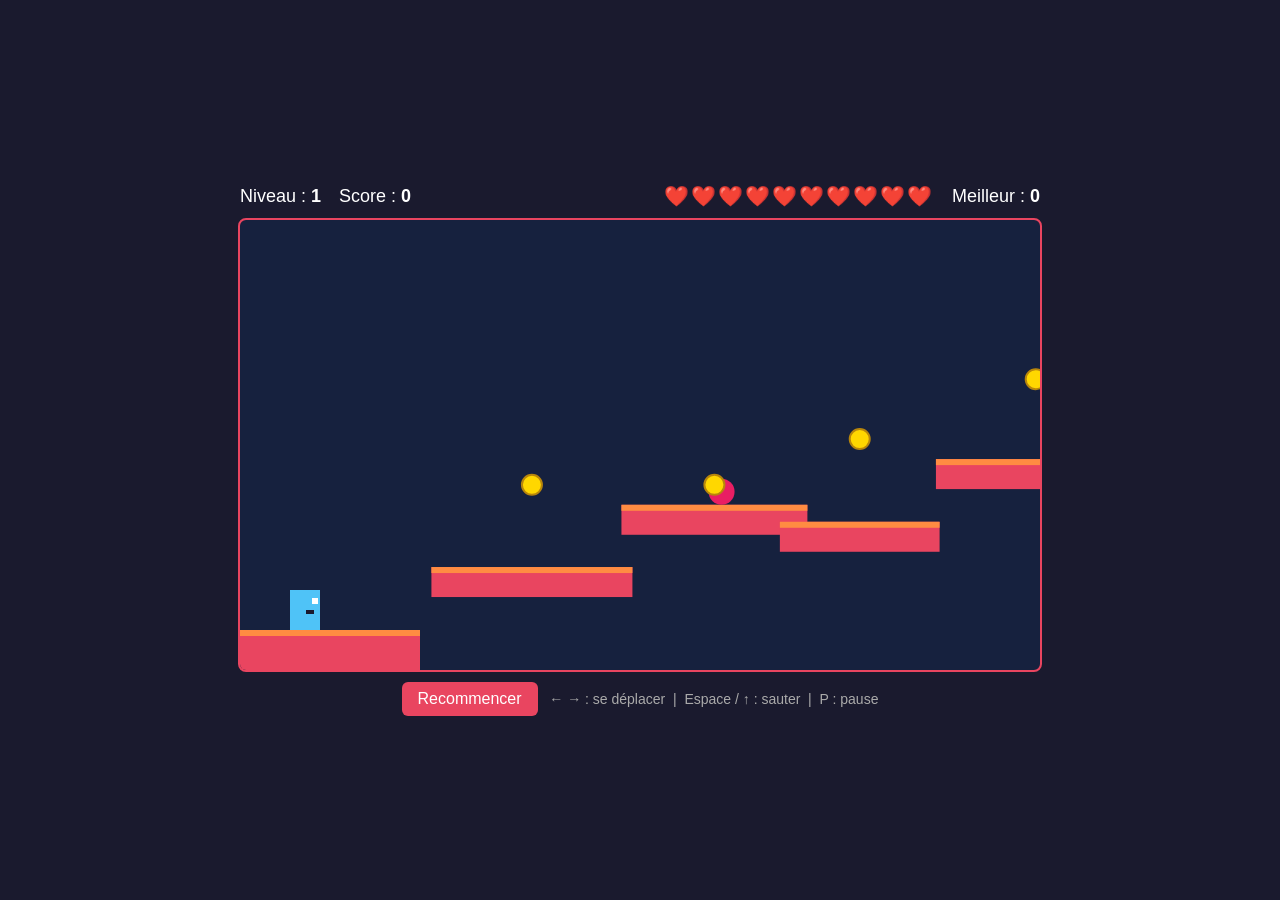
==== index.html @ 3ea10278 "first commit" ====
<!DOCTYPE html>
<html lang="fr">
<head>
<meta charset="UTF-8">
<meta name="viewport" content="width=device-width, initial-scale=1.0">
<title>Jeu de Plateforme</title>
<link rel="stylesheet" href="/assets/style.css">
</head>
<body>
  <div id="ui">
    <div class="grp"><div>Niveau : <span id="level">1</span></div><div>Score : <span id="score">0</span></div></div>
    <div class="grp"><div id="lives">&#9829;&#9829;&#9829;</div><div>Meilleur : <span id="best">0</span></div></div>
  </div>
  <canvas id="game" width="800" height="450"></canvas>
  <div id="info">
    <button class="btn" id="restart">Recommencer</button>
    &nbsp; &larr; &rarr; : se déplacer &nbsp;|&nbsp; Espace / &uarr; : sauter &nbsp;|&nbsp; P : pause
  </div>

<script src="/assets/script.js"></script>
</body>
</html>
---- assets/style.css ----
* { margin: 0; padding: 0; box-sizing: border-box; }
  body {
    background: #1a1a2e;
    display: flex;
    flex-direction: column;
    align-items: center;
    justify-content: center;
    min-height: 100vh;
    font-family: Arial, sans-serif;
  }
  #ui {
    color: #fff;
    font-size: 18px;
    margin-bottom: 10px;
    width: 800px;
    display: flex;
    justify-content: space-between;
    align-items: center;
  }
  #ui .grp { display: flex; align-items: center; gap: 18px; }
  #ui span { font-weight: bold; }
  #lives { 
    color: #ff5252; 
    letter-spacing: 2px; 
    font-size: 20px;
    min-width: 200px;
  }
  canvas {
    border: 2px solid #e94560;
    border-radius: 8px;
    background: #16213e;
  }
  #info { color: #aaa; margin-top: 10px; font-size: 14px; }
  .btn {
    background: #e94560;
    color: #fff;
    border: none;
    padding: 8px 16px;
    border-radius: 6px;
    font-size: 16px;
    cursor: pointer;
  }
  .btn:hover { background: #ff6b81; }
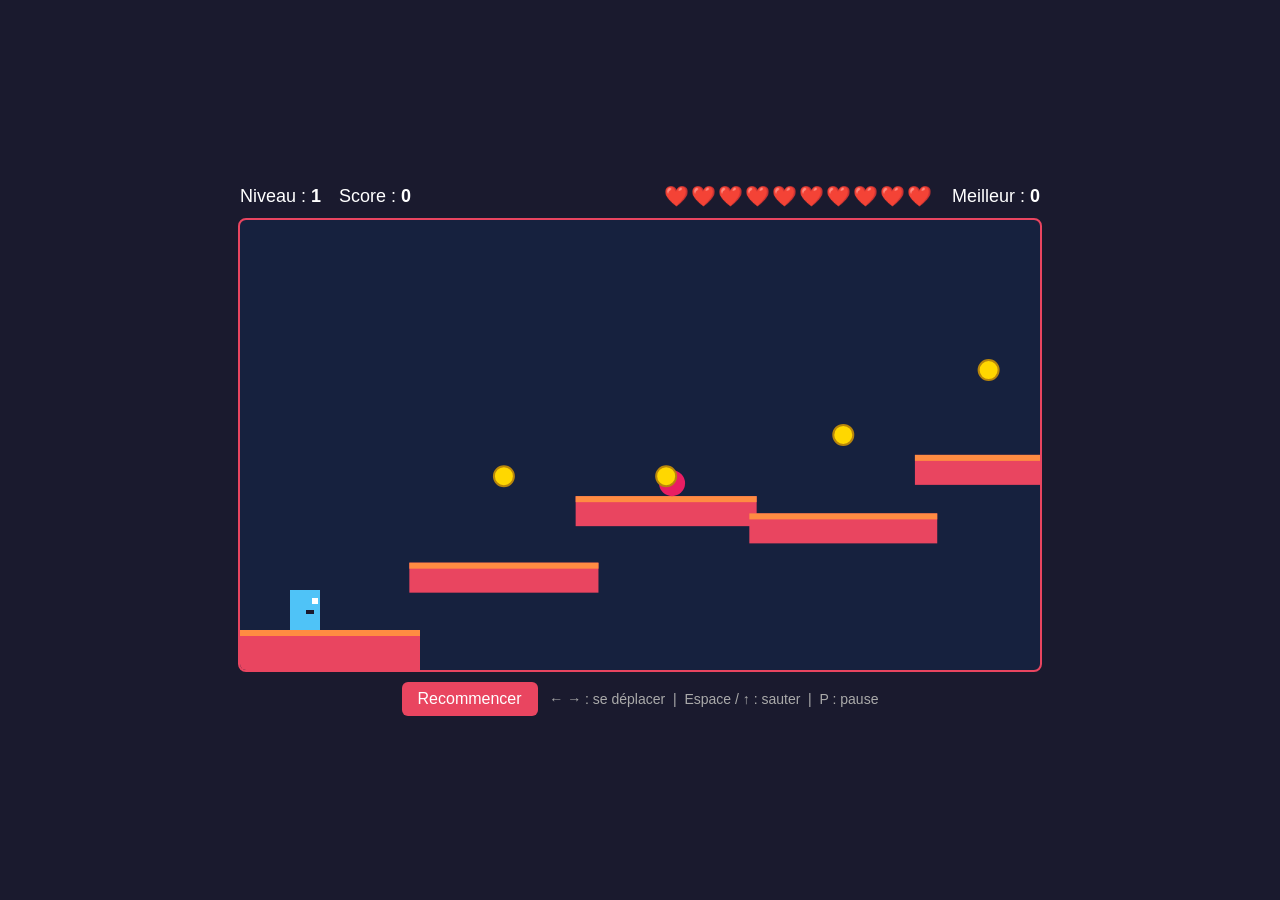
==== commit d05a98e0: "mise à jour" ====
--- a/index.html
+++ b/index.html
@@ -4,12 +4,51 @@
 <meta charset="UTF-8">
 <meta name="viewport" content="width=device-width, initial-scale=1.0">
 <title>Jeu de Plateforme</title>
-<link rel="stylesheet" href="/assets/style.css">
+<style>
+* { margin: 0; padding: 0; box-sizing: border-box; }
+  body {
+    background: #1a1a2e;
+    display: flex;
+    flex-direction: column;
+    align-items: center;
+    justify-content: center;
+    min-height: 100vh;
+    font-family: Arial, sans-serif;
+  }
+  #ui {
+    color: #fff;
+    font-size: 18px;
+    margin-bottom: 10px;
+    width: 800px;
+    display: flex;
+    justify-content: space-between;
+    align-items: center;
+  }
+  #ui .grp { display: flex; align-items: center; gap: 18px; }
+  #ui span { font-weight: bold; }
+  #lives { color: #ff5252; letter-spacing: 2px; font-size: 20px; min-width: 200px; }
+  canvas {
+    border: 2px solid #e94560;
+    border-radius: 8px;
+    background: #16213e;
+  }
+  #info { color: #aaa; margin-top: 10px; font-size: 14px; }
+  .btn {
+    background: #e94560;
+    color: #fff;
+    border: none;
+    padding: 8px 16px;
+    border-radius: 6px;
+    font-size: 16px;
+    cursor: pointer;
+  }
+  .btn:hover { background: #ff6b81; }
+</style>
 </head>
 <body>
   <div id="ui">
     <div class="grp"><div>Niveau : <span id="level">1</span></div><div>Score : <span id="score">0</span></div></div>
-    <div class="grp"><div id="lives">&#9829;&#9829;&#9829;</div><div>Meilleur : <span id="best">0</span></div></div>
+    <div class="grp"><div id="lives">❤️❤️❤️❤️❤️❤️❤️❤️❤️❤️</div><div>Meilleur : <span id="best">0</span></div></div>
   </div>
   <canvas id="game" width="800" height="450"></canvas>
   <div id="info">
@@ -17,6 +56,393 @@
     &nbsp; &larr; &rarr; : se déplacer &nbsp;|&nbsp; Espace / &uarr; : sauter &nbsp;|&nbsp; P : pause
   </div>
 
-<script src="/assets/script.js"></script>
+<script>
+const canvas = document.getElementById('game');
+const ctx = canvas.getContext('2d');
+const scoreEl = document.getElementById('score');
+const bestEl = document.getElementById('best');
+const levelEl = document.getElementById('level');
+const livesEl = document.getElementById('lives');
+
+const W = canvas.width;
+const H = canvas.height;
+const keys = {};
+
+let paused = false;
+let score = 0;
+let best = parseInt(localStorage.getItem('platfBest') || '0');
+bestEl.textContent = best;
+
+const player = {
+  x: 50, y: 0, w: 30, h: 40,
+  vx: 0, vy: 0,
+  speed: 4.5,
+  jumpForce: -13,
+  gravity: 0.6,
+  onGround: false,
+  facing: 1
+};
+
+let currentLevel = 1;
+let lives = 10;
+let maxLives = 10;
+let invincible = false;
+let finished = false;
+let level = null;
+let camX = 0;
+let checkpoint = null;
+
+function setCheckpoint() {
+  checkpoint = {
+    x: player.x,
+    y: player.y,
+    level: currentLevel
+  };
+}
+
+function respawnAtCheckpoint() {
+  if (checkpoint && checkpoint.level === currentLevel) {
+    player.x = checkpoint.x;
+    player.y = checkpoint.y;
+    player.vx = 0;
+    player.vy = 0;
+    player.onGround = false;
+    camX = Math.max(0, Math.min(player.x - W / 2 + player.w / 2, level.width - W));
+    showMessage('Retour au checkpoint', false);
+  } else {
+    respawn();
+  }
+}
+
+function makeLevel(n) {
+  const p = {
+    count: 12 + n * 2,
+    baseW: 150 - n * 6,
+    up: 55 + n * 3,
+    gap: 130 + n * 8
+  };
+
+  const platforms = [];
+  let x = 0, y = H - 40;
+  platforms.push({ x: 0, y: H - 40, w: 180, h: 40 });
+  for (let i = 1; i < p.count; i++) {
+    x += p.gap + Math.random() * 60;
+    y = Math.max(H - 320, y - (p.up + Math.random() * 10));
+    if (i % 3 === 0) y += 80;
+    platforms.push({ x: x, y: y, w: p.baseW + Math.random() * 60, h: 30 });
+  }
+
+  const last = platforms[platforms.length - 1];
+  const finish = { x: last.x + last.w, y: last.y - 90, w: 56, h: 90 };
+
+  const coins = [];
+  platforms.slice(1, -1).forEach(a => {
+    const b = platforms[platforms.indexOf(a) + 1];
+    const cx = a.x + a.w / 2;
+    const cy = (a.y < b.y ? a.y : b.y) - 30;
+    if (!coins.some(c => Math.abs(c.x - cx) < 40 && Math.abs(c.y - cy) < 30))
+      coins.push({ x: cx - 10, y: cy, w: 20, h: 20, taken: false, magnetY: a.y });
+  });
+
+  const traps = [];
+  if (n >= 2) {
+    const spikeSurfaces = platforms.filter((a, i) => i > 0 && i % 2 === 0 && n >= 2);
+    for (let i = 0; i < Math.min(spikeSurfaces.length, 2 + n); i++) {
+      const plat = spikeSurfaces[i];
+      if (plat) traps.push({ x: plat.x + plat.w / 2 - 25, y: plat.y - 14, w: 50, h: 14 });
+    }
+  }
+
+  const enemies = [];
+  const patrolPlats = platforms.slice(1);
+  for (let i = 0; i < Math.min(2 + n, patrolPlats.length); i++) {
+    const plat = patrolPlats[Math.floor((i * 3 + 1) % patrolPlats.length)];
+    enemies.push({
+      x: plat.x + plat.w / 2, y: plat.y - 26,
+      w: 26, h: 26,
+      dir: i % 2 === 0 ? 1 : -1,
+      speed: 1 + n * 0.2 + (i % 3) * 0.2,
+      minX: plat.x + 2, maxX: plat.x + plat.w - 26
+    });
+  }
+
+  return { platforms, traps, enemies, coins, finish, spawn: { x: 50, y: H - 40 - player.h }, width: finish.x + 100 };
+}
+
+function loadLevel(n) {
+  currentLevel = n;
+  level = makeLevel(n);
+  levelEl.textContent = currentLevel;
+  lives = maxLives;
+  updateLives();
+  checkpoint = null;
+  respawn();
+  finished = false;
+  invincible = true;
+  setTimeout(() => invincible = false, 1000);
+}
+
+function respawn() {
+  if (!level) return;
+  player.x = level.spawn.x;
+  player.y = level.spawn.y;
+  player.vx = 0;
+  player.vy = 0;
+  player.onGround = false;
+  if (level.coins) level.coins.forEach(c => c.taken = false);
+  camX = 0;
+  updateLives();
+}
+
+function updateLives() {
+  let hearts = '';
+  for (let i = 0; i < maxLives; i++) {
+    hearts += i < lives ? '❤️' : '🖤';
+  }
+  livesEl.innerHTML = hearts;
+}
+
+function looseLife() {
+  if (invincible) return;
+  lives--;
+  updateLives();
+  if (lives <= 0) {
+    gameOver();
+  } else {
+    invincible = true;
+    setTimeout(() => invincible = false, 1500);
+    if (checkpoint && checkpoint.level === currentLevel) {
+      respawnAtCheckpoint();
+    } else {
+      respawn();
+    }
+  }
+}
+
+function gameOver() {
+  paused = true;
+  showMessage('💀 Game Over ! Score : ' + score, true);
+  setTimeout(() => {
+    lives = maxLives;
+    score = 0;
+    scoreEl.textContent = 0;
+    checkpoint = null;
+    loadLevel(1);
+    paused = false;
+  }, 2000);
+}
+
+function showMessage(txt, big) {
+  const existing = document.querySelector('[data-msg]');
+  if (existing) existing.remove();
+  
+  const msg = document.createElement('div');
+  msg.dataset.msg = '1';
+  msg.style.cssText = 'position:fixed;top:50%;left:50%;transform:translate(-50%,-50%);color:#ffd700;font-size:'+ (big?40:28) +'px;background:rgba(0,0,0,.85);padding:20px 40px;border-radius:10px;z-index:10;text-align:center;pointer-events:none;';
+  msg.textContent = txt;
+  document.body.appendChild(msg);
+  msg.dataset.auto = '1';
+  setTimeout(() => { if (msg.dataset.auto) msg.remove(); }, big ? 2000 : 1600);
+  return msg;
+}
+
+function rectsCollide(a, b) {
+  return a.x < b.x + b.w && a.x + a.w > b.x && a.y < b.y + b.h && a.y + a.h > b.y;
+}
+
+function addScore(v) {
+  score += v;
+  scoreEl.textContent = score;
+  if (score > best) { best = score; localStorage.setItem('platfBest', best); bestEl.textContent = best; }
+}
+
+function update() {
+  if (paused || !level) return;
+
+  player.vx = 0;
+  if (keys['ArrowLeft'] || keys['a']) player.vx = -player.speed;
+  if (keys['ArrowRight'] || keys['d']) player.vx = player.speed;
+  if (player.vx !== 0) player.facing = player.vx > 0 ? 1 : -1;
+
+  if ((keys[' '] || keys['ArrowUp'] || keys['w']) && player.onGround) {
+    player.vy = player.jumpForce;
+    player.onGround = false;
+  }
+
+  player.vy += player.gravity;
+  player.x += player.vx;
+  player.y += player.vy;
+
+  player.onGround = false;
+  for (const p of level.platforms) {
+    if (rectsCollide(player, p)) {
+      if (player.vy > 0 && player.y + player.h - p.y < 15) {
+        player.y = p.y - player.h;
+        player.vy = 0;
+        player.onGround = true;
+        if (p.x > 100) {
+          setCheckpoint();
+        }
+      } else if (player.vy < 0 && p.y + p.h - player.y < 15) {
+        player.y = p.y + p.h;
+        player.vy = 0;
+      } else if (player.x + player.w - p.x < 15) {
+        player.x = p.x - player.w;
+      } else if (p.x + p.w - player.x < 15) {
+        player.x = p.x + p.w;
+      }
+    }
+  }
+
+  if (player.y > H) looseLife();
+
+  for (const e of level.enemies) {
+    e.x += e.dir * e.speed;
+    if (e.x < e.minX) { e.x = e.minX; e.dir = 1; }
+    if (e.x + e.w > e.maxX) { e.x = e.maxX - e.w; e.dir = -1; }
+    if (rectsCollide(player, e)) looseLife();
+  }
+
+  for (const t of level.traps) {
+    if (rectsCollide(player, t)) looseLife();
+  }
+
+  for (const c of level.coins) {
+    if (!c.taken && rectsCollide(player, c)) {
+      c.taken = true;
+      addScore(10);
+    }
+  }
+
+  if (!finished && rectsCollide(player, level.finish)) {
+    finished = true;
+    addScore(50 + currentLevel * 25);
+    showMessage('🎉 Niveau ' + currentLevel + ' terminé !', false);
+    setTimeout(() => loadLevel(currentLevel + 1), 1600);
+  }
+
+  camX = Math.max(0, Math.min(player.x - W / 2 + player.w / 2, level.width - W));
+}
+
+function draw() {
+  ctx.clearRect(0, 0, W, H);
+  if (!level) return;
+
+  ctx.save();
+  ctx.translate(-camX, 0);
+
+  for (const p of level.platforms) {
+    ctx.fillStyle = '#e94560';
+    ctx.fillRect(p.x, p.y, p.w, p.h);
+    ctx.fillStyle = '#ff8c42';
+    ctx.fillRect(p.x, p.y, p.w, 6);
+  }
+
+  for (const t of level.traps) {
+    ctx.fillStyle = '#9e9e9e';
+    ctx.beginPath();
+    ctx.moveTo(t.x, t.y + t.h);
+    for (let i = 0; i <= 4; i++) {
+      ctx.lineTo(t.x + i * 10 + 5, t.y);
+      ctx.lineTo(t.x + (i + 1) * 10, t.y + t.h);
+    }
+    ctx.fill();
+  }
+
+  for (const e of level.enemies) {
+    ctx.fillStyle = '#e91e63';
+    ctx.beginPath();
+    ctx.arc(e.x + e.w / 2, e.y + e.h / 2, e.w / 2, 0, Math.PI * 2);
+    ctx.fill();
+    ctx.fillStyle = '#fff';
+    ctx.fillRect(e.dir > 0 ? e.x + e.w - 10 : e.x + 4, e.y + 7, 6, 6);
+  }
+
+  for (const c of level.coins) {
+    if (c.taken) continue;
+    ctx.fillStyle = '#ffd700';
+    ctx.beginPath();
+    ctx.arc(c.x + c.w / 2, c.y + c.h / 2, c.w / 2, 0, Math.PI * 2);
+    ctx.fill();
+    ctx.strokeStyle = '#b8860b';
+    ctx.lineWidth = 2;
+    ctx.stroke();
+  }
+
+  const f = level.finish;
+  ctx.fillStyle = 'rgba(255,215,0,0.15)';
+  ctx.beginPath();
+  ctx.arc(f.x + f.w / 2, f.y + f.h / 2, 34, 0, Math.PI * 2);
+  ctx.fill();
+  ctx.fillStyle = '#6d4c41';
+  ctx.fillRect(f.x - 6, f.y - 6, f.w + 12, f.h + 6);
+  ctx.fillStyle = '#8d6e63';
+  ctx.fillRect(f.x, f.y, f.w, f.h);
+  ctx.fillStyle = '#5d4037';
+  ctx.fillRect(f.x + f.w / 2 - 2, f.y, 4, f.h);
+  ctx.fillRect(f.x + 4, f.y, 3, f.h);
+  ctx.fillRect(f.x + f.w - 7, f.y, 3, f.h);
+  ctx.fillStyle = '#ffd835';
+  ctx.beginPath();
+  ctx.arc(f.x + f.w - 12, f.y + f.h / 2, 4, 0, Math.PI * 2);
+  ctx.fill();
+  ctx.fillStyle = 'rgba(255,240,150,0.9)';
+  ctx.fillRect(f.x + 8, f.y - f.h + f.h - 8 + 6, f.w - 16, 4);
+
+  if (!(invincible && Math.floor(Date.now() / 100) % 2 === 0)) {
+    ctx.fillStyle = '#4fc3f7';
+    ctx.fillRect(player.x, player.y, player.w, player.h);
+    ctx.fillStyle = '#fff';
+    ctx.fillRect(player.facing > 0 ? player.x + player.w - 8 : player.x, player.y + 8, 6, 6);
+    ctx.fillStyle = '#1a1a2e';
+    ctx.fillRect(player.facing > 0 ? player.x + player.w - 14 : player.x + 8, player.y + 20, 8, 4);
+  }
+
+  if (checkpoint && checkpoint.level === currentLevel) {
+    const cx = checkpoint.x;
+    const cy = checkpoint.y - 50;
+    ctx.fillStyle = '#ff6b35';
+    ctx.fillRect(cx + 12, cy + 20, 4, 20);
+    ctx.beginPath();
+    ctx.moveTo(cx + 16, cy + 20);
+    ctx.lineTo(cx + 38, cy + 30);
+    ctx.lineTo(cx + 16, cy + 40);
+    ctx.closePath();
+    ctx.fill();
+    ctx.fillStyle = '#ffd700';
+    ctx.beginPath();
+    ctx.arc(cx + 14, cy + 40, 6, 0, Math.PI * 2);
+    ctx.fill();
+  }
+
+  ctx.restore();
+}
+
+function loop() {
+  update();
+  draw();
+  requestAnimationFrame(loop);
+}
+
+window.addEventListener('keydown', e => {
+  keys[e.key] = true;
+  if (e.key === 'p' || e.key === 'P') paused = !paused;
+  if ([' ', 'ArrowUp', 'ArrowDown', 'ArrowLeft', 'ArrowRight'].includes(e.key)) e.preventDefault();
+});
+window.addEventListener('keyup', e => keys[e.key] = false);
+
+document.getElementById('restart').addEventListener('click', () => {
+  lives = maxLives;
+  score = 0;
+  scoreEl.textContent = 0;
+  checkpoint = null;
+  loadLevel(1);
+  paused = false;
+});
+
+updateLives();
+loadLevel(1);
+loop();
+</script>
 </body>
 </html>
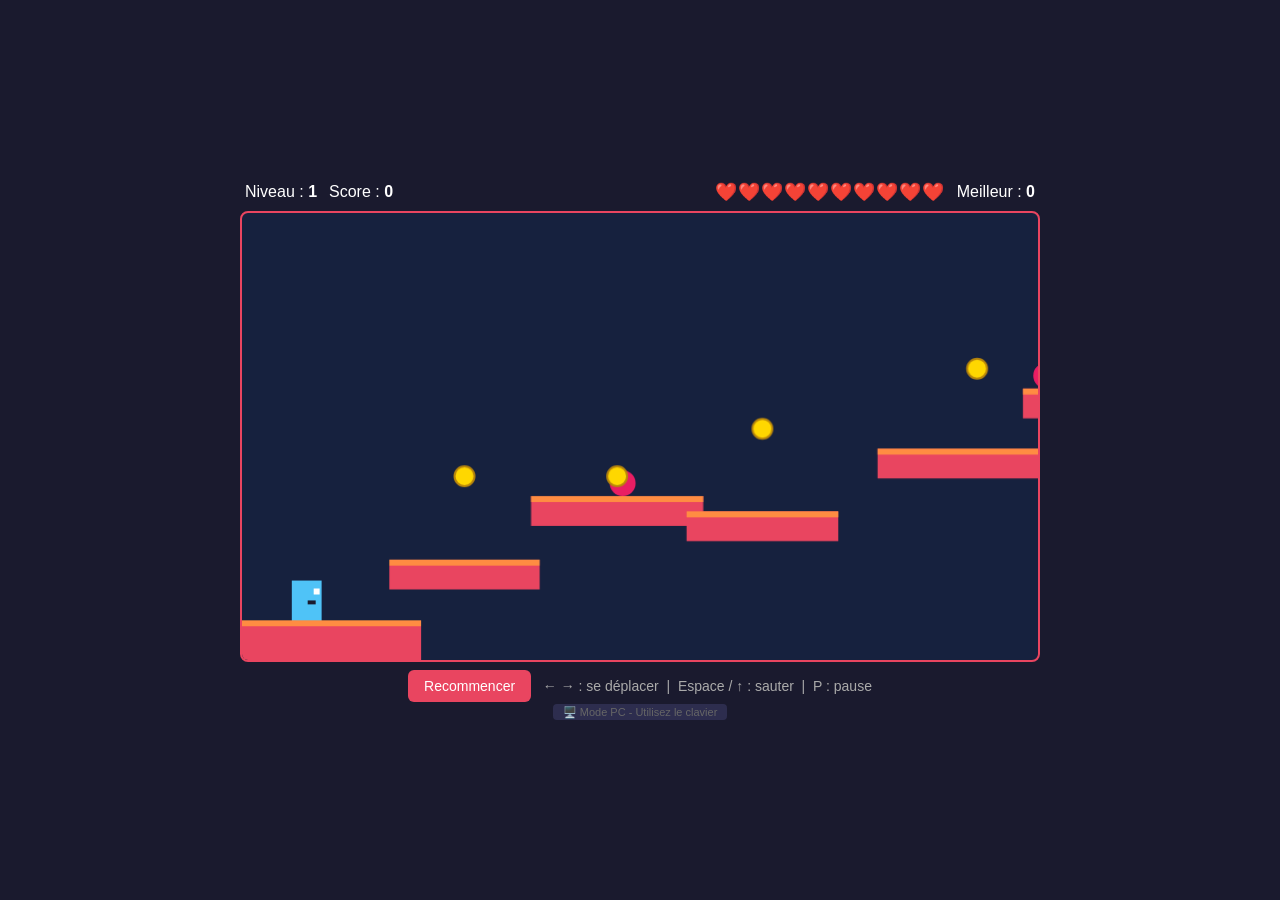
==== commit a0735689: "mise à jour" ====
--- a/index.html
+++ b/index.html
@@ -2,7 +2,7 @@
 <html lang="fr">
 <head>
 <meta charset="UTF-8">
-<meta name="viewport" content="width=device-width, initial-scale=1.0">
+<meta name="viewport" content="width=device-width, initial-scale=1.0, maximum-scale=1.0, user-scalable=no">
 <title>Jeu de Plateforme</title>
 <style>
 * { margin: 0; padding: 0; box-sizing: border-box; }
@@ -14,35 +14,171 @@
     justify-content: center;
     min-height: 100vh;
     font-family: Arial, sans-serif;
+    touch-action: none;
+    user-select: none;
+    -webkit-user-select: none;
+    overflow: hidden;
+    padding: 10px;
   }
   #ui {
     color: #fff;
-    font-size: 18px;
-    margin-bottom: 10px;
-    width: 800px;
+    font-size: 16px;
+    margin-bottom: 8px;
+    width: 100%;
+    max-width: 800px;
     display: flex;
     justify-content: space-between;
     align-items: center;
-  }
-  #ui .grp { display: flex; align-items: center; gap: 18px; }
+    padding: 0 5px;
+  }
+  #ui .grp { display: flex; align-items: center; gap: 12px; flex-wrap: wrap; }
   #ui span { font-weight: bold; }
-  #lives { color: #ff5252; letter-spacing: 2px; font-size: 20px; min-width: 200px; }
+  #lives { 
+    color: #ff5252; 
+    letter-spacing: 1px; 
+    font-size: 18px;
+    min-width: 120px;
+  }
   canvas {
     border: 2px solid #e94560;
     border-radius: 8px;
     background: #16213e;
-  }
-  #info { color: #aaa; margin-top: 10px; font-size: 14px; }
-  .btn {
+    width: 100%;
+    max-width: 800px;
+    height: auto;
+    touch-action: none;
+    display: block;
+  }
+  #controls {
+    width: 100%;
+    max-width: 800px;
+    display: none; /* Caché par défaut (mode PC) */
+    justify-content: space-between;
+    align-items: center;
+    padding: 10px 5px;
+    gap: 10px;
+    margin-top: 5px;
+    touch-action: none;
+  }
+  /* Affichage des contrôles tactiles UNIQUEMENT sur mobile */
+  @media (pointer: coarse) {
+    #controls {
+      display: flex !important;
+    }
+  }
+  /* Ou si l'écran est petit */
+  @media (max-width: 768px) {
+    #controls {
+      display: flex !important;
+    }
+  }
+  .ctrl-btn {
+    background: rgba(233, 69, 96, 0.6);
+    color: #fff;
+    border: 2px solid #e94560;
+    border-radius: 50%;
+    width: 70px;
+    height: 70px;
+    font-size: 30px;
+    display: flex;
+    align-items: center;
+    justify-content: center;
+    touch-action: none;
+    cursor: pointer;
+    transition: background 0.1s;
+    -webkit-tap-highlight-color: transparent;
+  }
+  .ctrl-btn:active, .ctrl-btn.active {
+    background: rgba(233, 69, 96, 0.9);
+    transform: scale(0.95);
+  }
+  .ctrl-btn.jump {
+    background: rgba(255, 215, 0, 0.6);
+    border-color: #ffd700;
+    width: 85px;
+    height: 85px;
+    font-size: 24px;
+  }
+  .ctrl-btn.jump:active, .ctrl-btn.jump.active {
+    background: rgba(255, 215, 0, 0.9);
+  }
+  .ctrl-group {
+    display: flex;
+    gap: 12px;
+    align-items: center;
+  }
+  .ctrl-btn.small {
+    width: 55px;
+    height: 55px;
+    font-size: 24px;
+  }
+  #info { 
+    color: #aaa; 
+    margin-top: 8px; 
+    font-size: 14px; 
+    text-align: center;
+    padding: 0 10px;
+    width: 100%;
+    max-width: 800px;
+  }
+  #info .btn {
     background: #e94560;
     color: #fff;
     border: none;
     padding: 8px 16px;
     border-radius: 6px;
-    font-size: 16px;
+    font-size: 14px;
     cursor: pointer;
-  }
-  .btn:hover { background: #ff6b81; }
+    touch-action: manipulation;
+  }
+  #info .btn:hover { background: #ff6b81; }
+  #info .btn:active { transform: scale(0.95); }
+  
+  /* Ajustements pour les petits écrans */
+  @media (max-width: 500px) {
+    .ctrl-btn { width: 60px; height: 60px; font-size: 26px; }
+    .ctrl-btn.jump { width: 70px; height: 70px; font-size: 20px; }
+    .ctrl-btn.small { width: 48px; height: 48px; font-size: 20px; }
+    #ui { font-size: 14px; }
+    #lives { font-size: 16px; min-width: 100px; }
+    #info { font-size: 12px; }
+  }
+  
+  @media (max-width: 400px) {
+    .ctrl-btn { width: 50px; height: 50px; font-size: 20px; }
+    .ctrl-btn.jump { width: 60px; height: 60px; font-size: 18px; }
+    .ctrl-btn.small { width: 40px; height: 40px; font-size: 16px; }
+    #ui { font-size: 12px; }
+    #lives { font-size: 14px; min-width: 80px; }
+  }
+  
+  /* Mode paysage sur mobile */
+  @media (orientation: landscape) and (max-height: 500px) {
+    #controls { padding: 5px; }
+    .ctrl-btn { width: 55px; height: 55px; font-size: 24px; }
+    .ctrl-btn.jump { width: 65px; height: 65px; font-size: 20px; }
+    .ctrl-btn.small { width: 45px; height: 45px; font-size: 18px; }
+    #ui { font-size: 14px; }
+    #lives { font-size: 16px; min-width: 100px; }
+  }
+  
+  /* Indicateur de mode */
+  #mode-indicator {
+    color: #666;
+    font-size: 11px;
+    margin-top: 4px;
+    text-align: center;
+    width: 100%;
+    max-width: 800px;
+  }
+  #mode-indicator span { padding: 2px 10px; border-radius: 4px; }
+  #mode-indicator .pc-mode { background: #2d2d4e; }
+  #mode-indicator .mobile-mode { background: #4e2d3e; display: none; }
+  
+  @media (pointer: coarse), (max-width: 768px) {
+    #mode-indicator .pc-mode { display: none; }
+    #mode-indicator .mobile-mode { display: inline; }
+  }
 </style>
 </head>
 <body>
@@ -51,9 +187,31 @@
     <div class="grp"><div id="lives">❤️❤️❤️❤️❤️❤️❤️❤️❤️❤️</div><div>Meilleur : <span id="best">0</span></div></div>
   </div>
   <canvas id="game" width="800" height="450"></canvas>
+  
+  <!-- Contrôles tactiles (visible uniquement sur mobile) -->
+  <div id="controls">
+    <div class="ctrl-group">
+      <button class="ctrl-btn small" id="btn-left">◀</button>
+      <button class="ctrl-btn small" id="btn-right">▶</button>
+    </div>
+    <div class="ctrl-group">
+      <button class="ctrl-btn jump" id="btn-jump">▲<br><span style="font-size:11px;">SAUTER</span></button>
+    </div>
+  </div>
+  
   <div id="info">
     <button class="btn" id="restart">Recommencer</button>
-    &nbsp; &larr; &rarr; : se déplacer &nbsp;|&nbsp; Espace / &uarr; : sauter &nbsp;|&nbsp; P : pause
+    <span id="desktop-controls">
+      &nbsp; &larr; &rarr; : se déplacer &nbsp;|&nbsp; Espace / &uarr; : sauter &nbsp;|&nbsp; P : pause
+    </span>
+    <span id="mobile-controls" style="display:none;">
+      &nbsp; Boutons tactiles &nbsp;|&nbsp; P : pause
+    </span>
+  </div>
+  
+  <div id="mode-indicator">
+    <span class="pc-mode">🖥️ Mode PC - Utilisez le clavier</span>
+    <span class="mobile-mode">📱 Mode Mobile - Utilisez les boutons tactiles</span>
   </div>
 
 <script>
@@ -63,6 +221,16 @@
 const bestEl = document.getElementById('best');
 const levelEl = document.getElementById('level');
 const livesEl = document.getElementById('lives');
+
+// Détection du mode
+const isMobile = window.matchMedia('(pointer: coarse)').matches || window.innerWidth <= 768;
+if (isMobile) {
+  document.getElementById('desktop-controls').style.display = 'none';
+  document.getElementById('mobile-controls').style.display = 'inline';
+} else {
+  document.getElementById('desktop-controls').style.display = 'inline';
+  document.getElementById('mobile-controls').style.display = 'none';
+}
 
 const W = canvas.width;
 const H = canvas.height;
@@ -91,6 +259,73 @@
 let level = null;
 let camX = 0;
 let checkpoint = null;
+
+// === CONTROLES MOBILES ===
+let mobileKeys = { left: false, right: false, jump: false };
+
+function setupMobileControls() {
+  const btnLeft = document.getElementById('btn-left');
+  const btnRight = document.getElementById('btn-right');
+  const btnJump = document.getElementById('btn-jump');
+
+  function setupButton(btn, keyOn, keyOff) {
+    const start = (e) => {
+      e.preventDefault();
+      btn.classList.add('active');
+      mobileKeys[keyOn] = true;
+      if (keyOff) mobileKeys[keyOff] = false;
+    };
+    const end = (e) => {
+      e.preventDefault();
+      btn.classList.remove('active');
+      mobileKeys[keyOn] = false;
+    };
+    btn.addEventListener('touchstart', start, { passive: false });
+    btn.addEventListener('touchend', end, { passive: false });
+    btn.addEventListener('touchcancel', end, { passive: false });
+    btn.addEventListener('mousedown', start);
+    btn.addEventListener('mouseup', end);
+    btn.addEventListener('mouseleave', end);
+  }
+
+  setupButton(btnLeft, 'left', 'right');
+  setupButton(btnRight, 'right', 'left');
+  
+  btnJump.addEventListener('touchstart', (e) => {
+    e.preventDefault();
+    btnJump.classList.add('active');
+    mobileKeys.jump = true;
+  }, { passive: false });
+  btnJump.addEventListener('touchend', (e) => {
+    e.preventDefault();
+    btnJump.classList.remove('active');
+    mobileKeys.jump = false;
+  }, { passive: false });
+  btnJump.addEventListener('touchcancel', (e) => {
+    e.preventDefault();
+    btnJump.classList.remove('active');
+    mobileKeys.jump = false;
+  }, { passive: false });
+  btnJump.addEventListener('mousedown', () => {
+    btnJump.classList.add('active');
+    mobileKeys.jump = true;
+  });
+  btnJump.addEventListener('mouseup', () => {
+    btnJump.classList.remove('active');
+    mobileKeys.jump = false;
+  });
+  btnJump.addEventListener('mouseleave', () => {
+    btnJump.classList.remove('active');
+    mobileKeys.jump = false;
+  });
+}
+
+// Ne configurer les contrôles mobiles que si nécessaire
+if (isMobile) {
+  setupMobileControls();
+}
+
+// === FONCTIONS DU JEU ===
 
 function setCheckpoint() {
   checkpoint = {
@@ -259,12 +494,17 @@
 function update() {
   if (paused || !level) return;
 
+  // === GESTION DES TOUCHES (clavier + mobile) ===
+  let left = keys['ArrowLeft'] || keys['a'] || mobileKeys.left;
+  let right = keys['ArrowRight'] || keys['d'] || mobileKeys.right;
+  let jump = keys[' '] || keys['ArrowUp'] || keys['w'] || mobileKeys.jump;
+
   player.vx = 0;
-  if (keys['ArrowLeft'] || keys['a']) player.vx = -player.speed;
-  if (keys['ArrowRight'] || keys['d']) player.vx = player.speed;
+  if (left) player.vx = -player.speed;
+  if (right) player.vx = player.speed;
   if (player.vx !== 0) player.facing = player.vx > 0 ? 1 : -1;
 
-  if ((keys[' '] || keys['ArrowUp'] || keys['w']) && player.onGround) {
+  if (jump && player.onGround) {
     player.vy = player.jumpForce;
     player.onGround = false;
   }
@@ -424,6 +664,7 @@
   requestAnimationFrame(loop);
 }
 
+// === ÉVÉNEMENTS CLAVIER (toujours actifs) ===
 window.addEventListener('keydown', e => {
   keys[e.key] = true;
   if (e.key === 'p' || e.key === 'P') paused = !paused;
@@ -431,6 +672,7 @@
 });
 window.addEventListener('keyup', e => keys[e.key] = false);
 
+// === BOUTON RECOMMENCER ===
 document.getElementById('restart').addEventListener('click', () => {
   lives = maxLives;
   score = 0;
@@ -440,6 +682,30 @@
   paused = false;
 });
 
+// === EMPÊCHER LE SCROLL SUR LES TOUCHES ===
+document.addEventListener('touchmove', (e) => {
+  if (e.target.closest('#controls, canvas')) e.preventDefault();
+}, { passive: false });
+
+// === DÉTECTION DES CHANGEMENTS D'ORIENTATION ===
+window.addEventListener('resize', () => {
+  const nowMobile = window.innerWidth <= 768;
+  const desktopControls = document.getElementById('desktop-controls');
+  const mobileControls = document.getElementById('mobile-controls');
+  const controls = document.getElementById('controls');
+  
+  if (nowMobile) {
+    desktopControls.style.display = 'none';
+    mobileControls.style.display = 'inline';
+    controls.style.display = 'flex';
+  } else {
+    desktopControls.style.display = 'inline';
+    mobileControls.style.display = 'none';
+    controls.style.display = 'none';
+  }
+});
+
+// === DÉMARRAGE ===
 updateLives();
 loadLevel(1);
 loop();
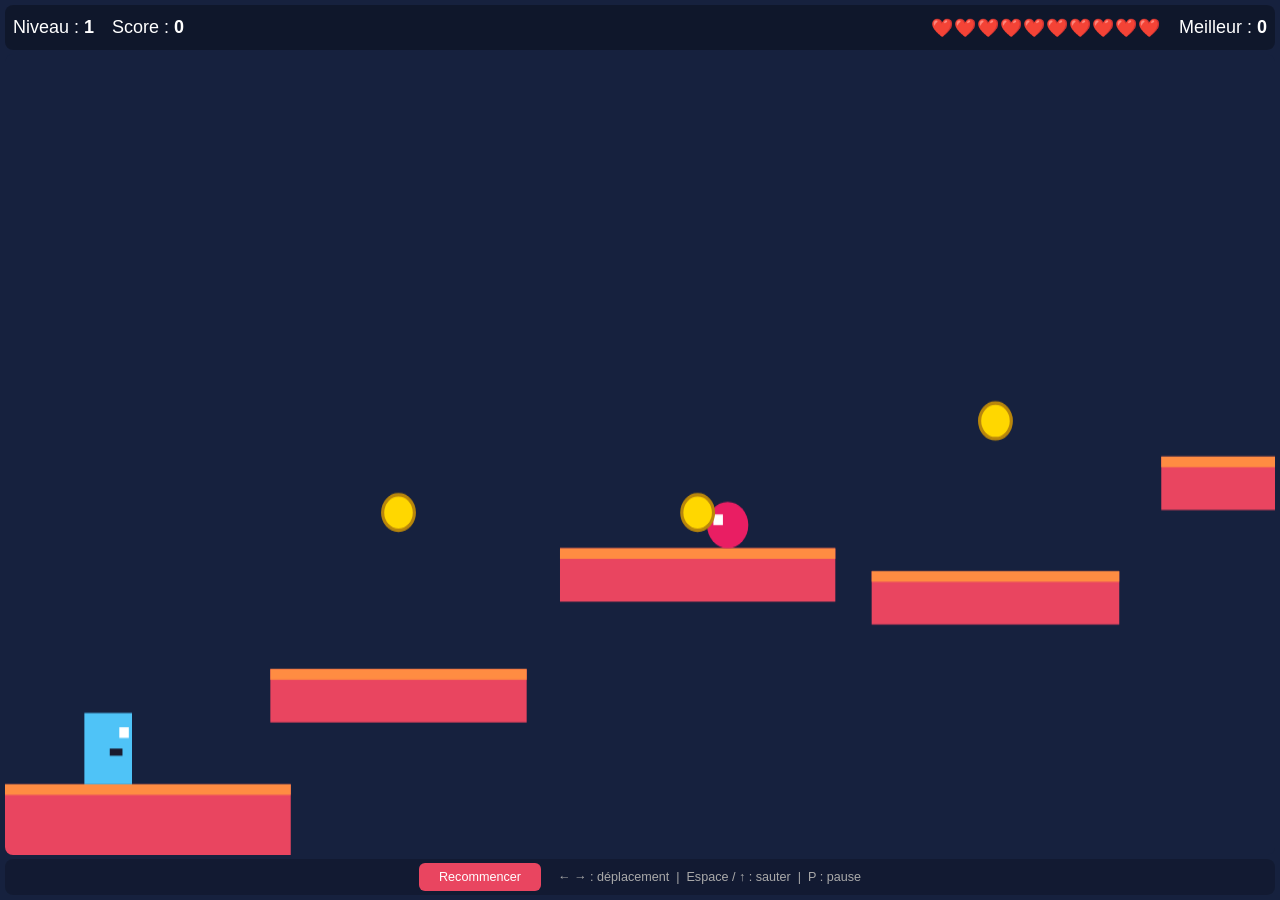
==== commit 78da6a52: "mise à jour" ====
--- a/index.html
+++ b/index.html
@@ -6,213 +6,222 @@
 <title>Jeu de Plateforme</title>
 <style>
 * { margin: 0; padding: 0; box-sizing: border-box; }
-  body {
+  html, body {
     background: #1a1a2e;
-    display: flex;
-    flex-direction: column;
-    align-items: center;
-    justify-content: center;
-    min-height: 100vh;
+    width: 100%;
+    height: 100%;
+    overflow: hidden;
     font-family: Arial, sans-serif;
     touch-action: none;
     user-select: none;
     -webkit-user-select: none;
-    overflow: hidden;
-    padding: 10px;
-  }
+    position: fixed;
+  }
+  
+  /* Conteneur principal - plein écran */
+  #game-wrapper {
+    display: flex;
+    flex-direction: column;
+    width: 100vw;
+    height: 100vh;
+    background: #16213e;
+    padding: 5px;
+    gap: 4px;
+  }
+  
   #ui {
     color: #fff;
-    font-size: 16px;
-    margin-bottom: 8px;
-    width: 100%;
-    max-width: 800px;
+    font-size: clamp(12px, 2vh, 18px);
     display: flex;
     justify-content: space-between;
     align-items: center;
-    padding: 0 5px;
-  }
-  #ui .grp { display: flex; align-items: center; gap: 12px; flex-wrap: wrap; }
+    padding: 2px 8px;
+    flex-shrink: 0;
+    height: clamp(30px, 5vh, 50px);
+    background: rgba(0,0,0,0.3);
+    border-radius: 8px;
+  }
+  #ui .grp { display: flex; align-items: center; gap: clamp(8px, 1.5vw, 18px); flex-wrap: wrap; }
   #ui span { font-weight: bold; }
   #lives { 
     color: #ff5252; 
     letter-spacing: 1px; 
-    font-size: 18px;
-    min-width: 120px;
+    font-size: clamp(14px, 2vh, 20px);
+    min-width: clamp(80px, 12vw, 150px);
+  }
+  
+  /* Canvas - prend tout l'espace disponible */
+  #game-container {
+    flex: 1;
+    position: relative;
+    min-height: 0;
+    border-radius: 8px;
+    overflow: hidden;
+    background: #16213e;
   }
   canvas {
-    border: 2px solid #e94560;
-    border-radius: 8px;
+    position: absolute;
+    top: 0;
+    left: 0;
+    width: 100%;
+    height: 100%;
+    display: block;
+    touch-action: none;
     background: #16213e;
-    width: 100%;
-    max-width: 800px;
-    height: auto;
-    touch-action: none;
-    display: block;
-  }
+  }
+  
+  /* Contrôles tactiles - en bas */
   #controls {
-    width: 100%;
-    max-width: 800px;
     display: none; /* Caché par défaut (mode PC) */
     justify-content: space-between;
     align-items: center;
-    padding: 10px 5px;
-    gap: 10px;
-    margin-top: 5px;
+    padding: clamp(4px, 1vh, 10px) clamp(8px, 2vw, 20px);
+    gap: clamp(8px, 2vw, 20px);
+    flex-shrink: 0;
+    height: clamp(70px, 12vh, 120px);
     touch-action: none;
-  }
-  /* Affichage des contrôles tactiles UNIQUEMENT sur mobile */
+    background: rgba(0,0,0,0.2);
+    border-radius: 8px;
+  }
+  
+  /* Affichage des contrôles tactiles sur mobile */
   @media (pointer: coarse) {
-    #controls {
-      display: flex !important;
-    }
-  }
-  /* Ou si l'écran est petit */
+    #controls { display: flex !important; }
+  }
   @media (max-width: 768px) {
-    #controls {
-      display: flex !important;
-    }
-  }
+    #controls { display: flex !important; }
+  }
+  
   .ctrl-btn {
     background: rgba(233, 69, 96, 0.6);
     color: #fff;
     border: 2px solid #e94560;
     border-radius: 50%;
-    width: 70px;
-    height: 70px;
-    font-size: 30px;
+    width: clamp(50px, 8vh, 80px);
+    height: clamp(50px, 8vh, 80px);
+    font-size: clamp(20px, 3.5vh, 35px);
     display: flex;
     align-items: center;
     justify-content: center;
     touch-action: none;
     cursor: pointer;
-    transition: background 0.1s;
+    transition: all 0.1s;
     -webkit-tap-highlight-color: transparent;
+    flex-shrink: 0;
   }
   .ctrl-btn:active, .ctrl-btn.active {
     background: rgba(233, 69, 96, 0.9);
-    transform: scale(0.95);
+    transform: scale(0.92);
   }
   .ctrl-btn.jump {
     background: rgba(255, 215, 0, 0.6);
     border-color: #ffd700;
-    width: 85px;
-    height: 85px;
-    font-size: 24px;
+    width: clamp(60px, 10vh, 95px);
+    height: clamp(60px, 10vh, 95px);
+    font-size: clamp(18px, 3vh, 28px);
+    flex-direction: column;
   }
   .ctrl-btn.jump:active, .ctrl-btn.jump.active {
     background: rgba(255, 215, 0, 0.9);
   }
   .ctrl-group {
     display: flex;
-    gap: 12px;
+    gap: clamp(8px, 1.5vw, 16px);
     align-items: center;
   }
   .ctrl-btn.small {
-    width: 55px;
-    height: 55px;
-    font-size: 24px;
-  }
-  #info { 
-    color: #aaa; 
-    margin-top: 8px; 
-    font-size: 14px; 
+    width: clamp(40px, 6vh, 60px);
+    height: clamp(40px, 6vh, 60px);
+    font-size: clamp(16px, 2.5vh, 26px);
+  }
+  .jump-label {
+    font-size: clamp(8px, 1.2vh, 12px);
+    display: block;
+  }
+  
+  /* Info - en bas */
+  #info {
+    color: #aaa;
+    font-size: clamp(10px, 1.4vh, 14px);
     text-align: center;
-    padding: 0 10px;
-    width: 100%;
-    max-width: 800px;
+    padding: 2px 8px;
+    flex-shrink: 0;
+    height: clamp(25px, 4vh, 40px);
+    display: flex;
+    align-items: center;
+    justify-content: center;
+    gap: 10px;
+    background: rgba(0,0,0,0.2);
+    border-radius: 8px;
   }
   #info .btn {
     background: #e94560;
     color: #fff;
     border: none;
-    padding: 8px 16px;
+    padding: clamp(4px, 0.8vh, 8px) clamp(10px, 2vw, 20px);
     border-radius: 6px;
-    font-size: 14px;
+    font-size: clamp(11px, 1.4vh, 15px);
     cursor: pointer;
     touch-action: manipulation;
   }
   #info .btn:hover { background: #ff6b81; }
   #info .btn:active { transform: scale(0.95); }
   
-  /* Ajustements pour les petits écrans */
-  @media (max-width: 500px) {
-    .ctrl-btn { width: 60px; height: 60px; font-size: 26px; }
-    .ctrl-btn.jump { width: 70px; height: 70px; font-size: 20px; }
-    .ctrl-btn.small { width: 48px; height: 48px; font-size: 20px; }
-    #ui { font-size: 14px; }
-    #lives { font-size: 16px; min-width: 100px; }
-    #info { font-size: 12px; }
-  }
-  
+  #mobile-controls { display: none; }
+  #desktop-controls { display: inline; }
+  
+  @media (pointer: coarse), (max-width: 768px) {
+    #desktop-controls { display: none; }
+    #mobile-controls { display: inline; }
+  }
+  
+  /* Mode paysage sur mobile - boutons plus petits */
+  @media (orientation: landscape) and (max-height: 500px) {
+    #controls { height: clamp(55px, 10vh, 80px); padding: 4px 10px; }
+    .ctrl-btn { width: clamp(40px, 6vh, 55px); height: clamp(40px, 6vh, 55px); font-size: clamp(16px, 2.5vh, 22px); }
+    .ctrl-btn.jump { width: clamp(45px, 7vh, 65px); height: clamp(45px, 7vh, 65px); font-size: clamp(14px, 2vh, 20px); }
+    .ctrl-btn.small { width: clamp(32px, 5vh, 45px); height: clamp(32px, 5vh, 45px); font-size: clamp(14px, 2vh, 18px); }
+    .jump-label { font-size: clamp(6px, 1vh, 10px); }
+    #ui { height: clamp(25px, 4vh, 35px); font-size: clamp(10px, 1.5vh, 14px); }
+    #info { height: clamp(20px, 3vh, 30px); font-size: clamp(8px, 1.2vh, 12px); }
+  }
+  
+  /* Très petits écrans */
   @media (max-width: 400px) {
-    .ctrl-btn { width: 50px; height: 50px; font-size: 20px; }
-    .ctrl-btn.jump { width: 60px; height: 60px; font-size: 18px; }
-    .ctrl-btn.small { width: 40px; height: 40px; font-size: 16px; }
-    #ui { font-size: 12px; }
-    #lives { font-size: 14px; min-width: 80px; }
-  }
-  
-  /* Mode paysage sur mobile */
-  @media (orientation: landscape) and (max-height: 500px) {
-    #controls { padding: 5px; }
-    .ctrl-btn { width: 55px; height: 55px; font-size: 24px; }
-    .ctrl-btn.jump { width: 65px; height: 65px; font-size: 20px; }
-    .ctrl-btn.small { width: 45px; height: 45px; font-size: 18px; }
-    #ui { font-size: 14px; }
-    #lives { font-size: 16px; min-width: 100px; }
-  }
-  
-  /* Indicateur de mode */
-  #mode-indicator {
-    color: #666;
-    font-size: 11px;
-    margin-top: 4px;
-    text-align: center;
-    width: 100%;
-    max-width: 800px;
-  }
-  #mode-indicator span { padding: 2px 10px; border-radius: 4px; }
-  #mode-indicator .pc-mode { background: #2d2d4e; }
-  #mode-indicator .mobile-mode { background: #4e2d3e; display: none; }
-  
-  @media (pointer: coarse), (max-width: 768px) {
-    #mode-indicator .pc-mode { display: none; }
-    #mode-indicator .mobile-mode { display: inline; }
+    #controls { height: clamp(60px, 10vh, 80px); }
+    .ctrl-btn { width: clamp(40px, 7vh, 50px); height: clamp(40px, 7vh, 50px); font-size: clamp(16px, 2.5vh, 20px); }
+    .ctrl-btn.jump { width: clamp(48px, 8vh, 60px); height: clamp(48px, 8vh, 60px); font-size: clamp(14px, 2vh, 18px); }
+    .ctrl-btn.small { width: clamp(32px, 5vh, 40px); height: clamp(32px, 5vh, 40px); font-size: clamp(14px, 2vh, 16px); }
   }
 </style>
 </head>
 <body>
+<div id="game-wrapper">
   <div id="ui">
     <div class="grp"><div>Niveau : <span id="level">1</span></div><div>Score : <span id="score">0</span></div></div>
     <div class="grp"><div id="lives">❤️❤️❤️❤️❤️❤️❤️❤️❤️❤️</div><div>Meilleur : <span id="best">0</span></div></div>
   </div>
-  <canvas id="game" width="800" height="450"></canvas>
-  
-  <!-- Contrôles tactiles (visible uniquement sur mobile) -->
+  
+  <div id="game-container">
+    <canvas id="game"></canvas>
+  </div>
+  
   <div id="controls">
     <div class="ctrl-group">
       <button class="ctrl-btn small" id="btn-left">◀</button>
       <button class="ctrl-btn small" id="btn-right">▶</button>
     </div>
     <div class="ctrl-group">
-      <button class="ctrl-btn jump" id="btn-jump">▲<br><span style="font-size:11px;">SAUTER</span></button>
+      <button class="ctrl-btn jump" id="btn-jump">▲<span class="jump-label">SAUTER</span></button>
     </div>
   </div>
   
   <div id="info">
     <button class="btn" id="restart">Recommencer</button>
-    <span id="desktop-controls">
-      &nbsp; &larr; &rarr; : se déplacer &nbsp;|&nbsp; Espace / &uarr; : sauter &nbsp;|&nbsp; P : pause
-    </span>
-    <span id="mobile-controls" style="display:none;">
-      &nbsp; Boutons tactiles &nbsp;|&nbsp; P : pause
-    </span>
+    <span id="desktop-controls">&nbsp; &larr; &rarr; : déplacement &nbsp;|&nbsp; Espace / ↑ : sauter &nbsp;|&nbsp; P : pause</span>
+    <span id="mobile-controls">&nbsp; Boutons tactiles &nbsp;|&nbsp; P : pause</span>
   </div>
-  
-  <div id="mode-indicator">
-    <span class="pc-mode">🖥️ Mode PC - Utilisez le clavier</span>
-    <span class="mobile-mode">📱 Mode Mobile - Utilisez les boutons tactiles</span>
-  </div>
+</div>
 
 <script>
 const canvas = document.getElementById('game');
@@ -222,24 +231,49 @@
 const levelEl = document.getElementById('level');
 const livesEl = document.getElementById('lives');
 
-// Détection du mode
-const isMobile = window.matchMedia('(pointer: coarse)').matches || window.innerWidth <= 768;
-if (isMobile) {
-  document.getElementById('desktop-controls').style.display = 'none';
-  document.getElementById('mobile-controls').style.display = 'inline';
-} else {
-  document.getElementById('desktop-controls').style.display = 'inline';
-  document.getElementById('mobile-controls').style.display = 'none';
-}
-
-const W = canvas.width;
-const H = canvas.height;
+// === GESTION DU REDIMENSIONNEMENT PLEIN ÉCRAN ===
+function resizeCanvas() {
+  const container = document.getElementById('game-container');
+  const rect = container.getBoundingClientRect();
+  
+  // On garde le ratio 800/450
+  const ratio = 800 / 450;
+  let width = rect.width;
+  let height = rect.height;
+  
+  if (width / height > ratio) {
+    canvas.width = height * ratio;
+    canvas.height = height;
+  } else {
+    canvas.width = width;
+    canvas.height = width / ratio;
+  }
+  
+  canvas.style.width = '100%';
+  canvas.style.height = '100%';
+}
+
+// Redimensionnement initial et au changement
+window.addEventListener('resize', resizeCanvas);
+window.addEventListener('orientationchange', () => {
+  setTimeout(resizeCanvas, 300);
+});
+resizeCanvas();
+
+// === CONSTANTES ===
+const W = () => canvas.width;
+const H = () => canvas.height;
 const keys = {};
 
 let paused = false;
 let score = 0;
 let best = parseInt(localStorage.getItem('platfBest') || '0');
 bestEl.textContent = best;
+
+// Facteur d'échelle pour que le jeu s'adapte à la taille du canvas
+function scale() {
+  return canvas.width / 800;
+}
 
 const player = {
   x: 50, y: 0, w: 30, h: 40,
@@ -320,12 +354,9 @@
   });
 }
 
-// Ne configurer les contrôles mobiles que si nécessaire
-if (isMobile) {
-  setupMobileControls();
-}
-
-// === FONCTIONS DU JEU ===
+setupMobileControls();
+
+// === FONCTIONS DU JEU (adaptées à la taille du canvas) ===
 
 function setCheckpoint() {
   checkpoint = {
@@ -342,7 +373,7 @@
     player.vx = 0;
     player.vy = 0;
     player.onGround = false;
-    camX = Math.max(0, Math.min(player.x - W / 2 + player.w / 2, level.width - W));
+    camX = Math.max(0, Math.min(player.x - W() / 2 + player.w / 2, level.width - W()));
     showMessage('Retour au checkpoint', false);
   } else {
     respawn();
@@ -358,11 +389,11 @@
   };
 
   const platforms = [];
-  let x = 0, y = H - 40;
-  platforms.push({ x: 0, y: H - 40, w: 180, h: 40 });
+  let x = 0, y = 450 - 40;
+  platforms.push({ x: 0, y: 450 - 40, w: 180, h: 40 });
   for (let i = 1; i < p.count; i++) {
     x += p.gap + Math.random() * 60;
-    y = Math.max(H - 320, y - (p.up + Math.random() * 10));
+    y = Math.max(450 - 320, y - (p.up + Math.random() * 10));
     if (i % 3 === 0) y += 80;
     platforms.push({ x: x, y: y, w: p.baseW + Math.random() * 60, h: 30 });
   }
@@ -401,7 +432,7 @@
     });
   }
 
-  return { platforms, traps, enemies, coins, finish, spawn: { x: 50, y: H - 40 - player.h }, width: finish.x + 100 };
+  return { platforms, traps, enemies, coins, finish, spawn: { x: 50, y: 450 - 40 - player.h }, width: finish.x + 100 };
 }
 
 function loadLevel(n) {
@@ -473,7 +504,8 @@
   
   const msg = document.createElement('div');
   msg.dataset.msg = '1';
-  msg.style.cssText = 'position:fixed;top:50%;left:50%;transform:translate(-50%,-50%);color:#ffd700;font-size:'+ (big?40:28) +'px;background:rgba(0,0,0,.85);padding:20px 40px;border-radius:10px;z-index:10;text-align:center;pointer-events:none;';
+  const size = big ? clamp(30, 5, 50) : clamp(20, 3, 35);
+  msg.style.cssText = 'position:fixed;top:50%;left:50%;transform:translate(-50%,-50%);color:#ffd700;font-size:'+ size +'px;background:rgba(0,0,0,.85);padding:20px 40px;border-radius:10px;z-index:10;text-align:center;pointer-events:none;';
   msg.textContent = txt;
   document.body.appendChild(msg);
   msg.dataset.auto = '1';
@@ -481,6 +513,8 @@
   return msg;
 }
 
+function clamp(v, min, max) { return Math.max(min, Math.min(max, v)); }
+
 function rectsCollide(a, b) {
   return a.x < b.x + b.w && a.x + a.w > b.x && a.y < b.y + b.h && a.y + a.h > b.y;
 }
@@ -494,7 +528,6 @@
 function update() {
   if (paused || !level) return;
 
-  // === GESTION DES TOUCHES (clavier + mobile) ===
   let left = keys['ArrowLeft'] || keys['a'] || mobileKeys.left;
   let right = keys['ArrowRight'] || keys['d'] || mobileKeys.right;
   let jump = keys[' '] || keys['ArrowUp'] || keys['w'] || mobileKeys.jump;
@@ -534,7 +567,7 @@
     }
   }
 
-  if (player.y > H) looseLife();
+  if (player.y > 450) looseLife();
 
   for (const e of level.enemies) {
     e.x += e.dir * e.speed;
@@ -561,14 +594,19 @@
     setTimeout(() => loadLevel(currentLevel + 1), 1600);
   }
 
-  camX = Math.max(0, Math.min(player.x - W / 2 + player.w / 2, level.width - W));
+  camX = Math.max(0, Math.min(player.x - W() / 2 + player.w / 2, level.width - W()));
 }
 
 function draw() {
-  ctx.clearRect(0, 0, W, H);
+  const w = W();
+  const h = H();
+  ctx.clearRect(0, 0, w, h);
   if (!level) return;
 
+  const s = w / 800;
+
   ctx.save();
+  ctx.scale(s, s);
   ctx.translate(-camX, 0);
 
   for (const p of level.platforms) {
@@ -664,7 +702,7 @@
   requestAnimationFrame(loop);
 }
 
-// === ÉVÉNEMENTS CLAVIER (toujours actifs) ===
+// === ÉVÉNEMENTS ===
 window.addEventListener('keydown', e => {
   keys[e.key] = true;
   if (e.key === 'p' || e.key === 'P') paused = !paused;
@@ -672,7 +710,6 @@
 });
 window.addEventListener('keyup', e => keys[e.key] = false);
 
-// === BOUTON RECOMMENCER ===
 document.getElementById('restart').addEventListener('click', () => {
   lives = maxLives;
   score = 0;
@@ -682,33 +719,21 @@
   paused = false;
 });
 
-// === EMPÊCHER LE SCROLL SUR LES TOUCHES ===
 document.addEventListener('touchmove', (e) => {
-  if (e.target.closest('#controls, canvas')) e.preventDefault();
+  if (e.target.closest('#controls, #game-container')) e.preventDefault();
 }, { passive: false });
-
-// === DÉTECTION DES CHANGEMENTS D'ORIENTATION ===
-window.addEventListener('resize', () => {
-  const nowMobile = window.innerWidth <= 768;
-  const desktopControls = document.getElementById('desktop-controls');
-  const mobileControls = document.getElementById('mobile-controls');
-  const controls = document.getElementById('controls');
-  
-  if (nowMobile) {
-    desktopControls.style.display = 'none';
-    mobileControls.style.display = 'inline';
-    controls.style.display = 'flex';
-  } else {
-    desktopControls.style.display = 'inline';
-    mobileControls.style.display = 'none';
-    controls.style.display = 'none';
-  }
-});
 
 // === DÉMARRAGE ===
 updateLives();
 loadLevel(1);
 loop();
+
+// Mise à jour du canvas si la fenêtre change
+let resizeTimeout;
+window.addEventListener('resize', () => {
+  clearTimeout(resizeTimeout);
+  resizeTimeout = setTimeout(resizeCanvas, 100);
+});
 </script>
 </body>
 </html>
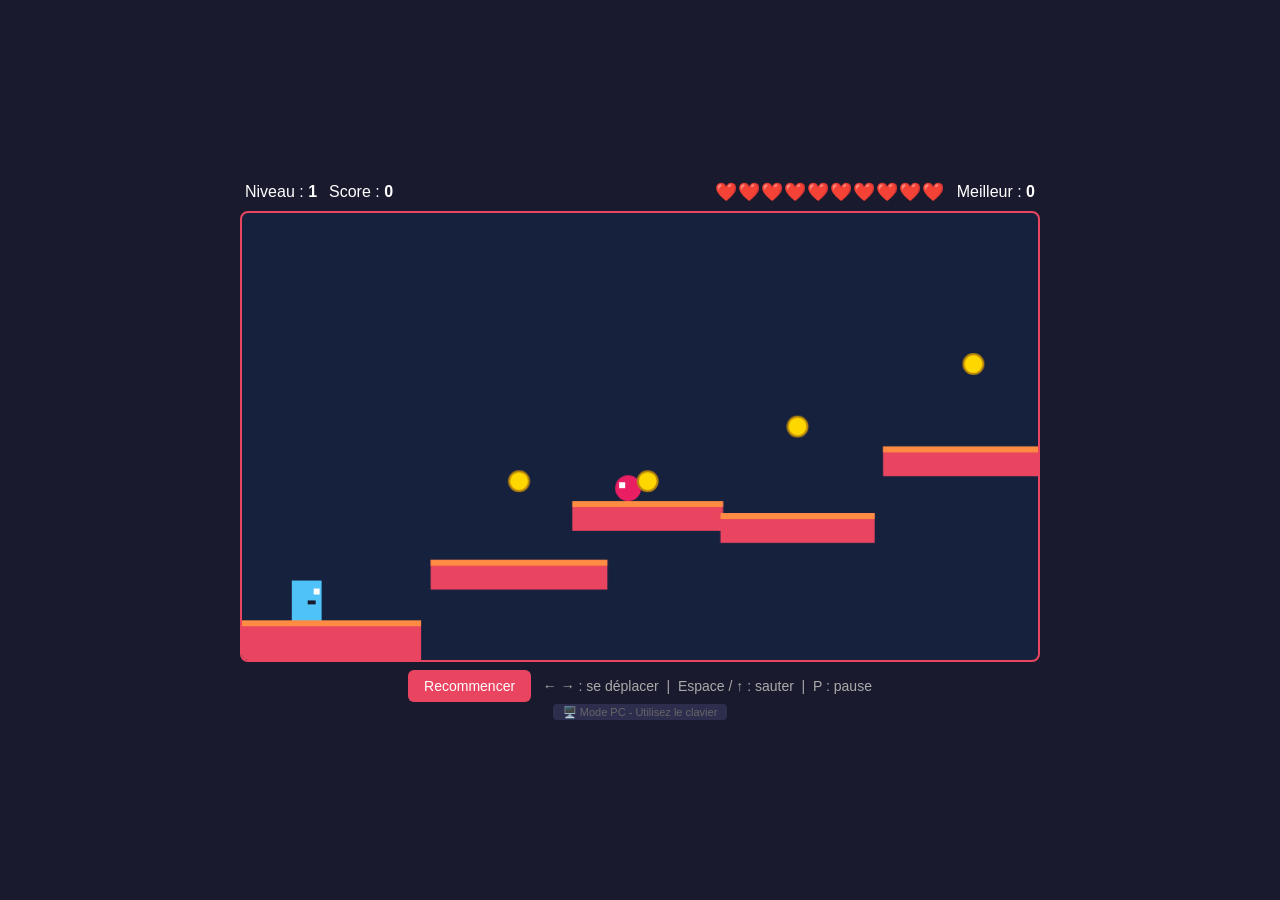
==== commit 6ba4e869: "mise à jour" ====
--- a/index.html
+++ b/index.html
@@ -6,222 +6,213 @@
 <title>Jeu de Plateforme</title>
 <style>
 * { margin: 0; padding: 0; box-sizing: border-box; }
-  html, body {
+  body {
     background: #1a1a2e;
-    width: 100%;
-    height: 100%;
-    overflow: hidden;
+    display: flex;
+    flex-direction: column;
+    align-items: center;
+    justify-content: center;
+    min-height: 100vh;
     font-family: Arial, sans-serif;
     touch-action: none;
     user-select: none;
     -webkit-user-select: none;
-    position: fixed;
-  }
-  
-  /* Conteneur principal - plein écran */
-  #game-wrapper {
-    display: flex;
-    flex-direction: column;
-    width: 100vw;
-    height: 100vh;
-    background: #16213e;
-    padding: 5px;
-    gap: 4px;
-  }
-  
+    overflow: hidden;
+    padding: 10px;
+  }
   #ui {
     color: #fff;
-    font-size: clamp(12px, 2vh, 18px);
+    font-size: 16px;
+    margin-bottom: 8px;
+    width: 100%;
+    max-width: 800px;
     display: flex;
     justify-content: space-between;
     align-items: center;
-    padding: 2px 8px;
-    flex-shrink: 0;
-    height: clamp(30px, 5vh, 50px);
-    background: rgba(0,0,0,0.3);
-    border-radius: 8px;
-  }
-  #ui .grp { display: flex; align-items: center; gap: clamp(8px, 1.5vw, 18px); flex-wrap: wrap; }
+    padding: 0 5px;
+  }
+  #ui .grp { display: flex; align-items: center; gap: 12px; flex-wrap: wrap; }
   #ui span { font-weight: bold; }
   #lives { 
     color: #ff5252; 
     letter-spacing: 1px; 
-    font-size: clamp(14px, 2vh, 20px);
-    min-width: clamp(80px, 12vw, 150px);
-  }
-  
-  /* Canvas - prend tout l'espace disponible */
-  #game-container {
-    flex: 1;
-    position: relative;
-    min-height: 0;
+    font-size: 18px;
+    min-width: 120px;
+  }
+  canvas {
+    border: 2px solid #e94560;
     border-radius: 8px;
-    overflow: hidden;
     background: #16213e;
-  }
-  canvas {
-    position: absolute;
-    top: 0;
-    left: 0;
     width: 100%;
-    height: 100%;
+    max-width: 800px;
+    height: auto;
+    touch-action: none;
     display: block;
-    touch-action: none;
-    background: #16213e;
-  }
-  
-  /* Contrôles tactiles - en bas */
+  }
   #controls {
+    width: 100%;
+    max-width: 800px;
     display: none; /* Caché par défaut (mode PC) */
     justify-content: space-between;
     align-items: center;
-    padding: clamp(4px, 1vh, 10px) clamp(8px, 2vw, 20px);
-    gap: clamp(8px, 2vw, 20px);
-    flex-shrink: 0;
-    height: clamp(70px, 12vh, 120px);
+    padding: 10px 5px;
+    gap: 10px;
+    margin-top: 5px;
     touch-action: none;
-    background: rgba(0,0,0,0.2);
-    border-radius: 8px;
-  }
-  
-  /* Affichage des contrôles tactiles sur mobile */
+  }
+  /* Affichage des contrôles tactiles UNIQUEMENT sur mobile */
   @media (pointer: coarse) {
-    #controls { display: flex !important; }
-  }
+    #controls {
+      display: flex !important;
+    }
+  }
+  /* Ou si l'écran est petit */
   @media (max-width: 768px) {
-    #controls { display: flex !important; }
-  }
-  
+    #controls {
+      display: flex !important;
+    }
+  }
   .ctrl-btn {
     background: rgba(233, 69, 96, 0.6);
     color: #fff;
     border: 2px solid #e94560;
     border-radius: 50%;
-    width: clamp(50px, 8vh, 80px);
-    height: clamp(50px, 8vh, 80px);
-    font-size: clamp(20px, 3.5vh, 35px);
+    width: 70px;
+    height: 70px;
+    font-size: 30px;
     display: flex;
     align-items: center;
     justify-content: center;
     touch-action: none;
     cursor: pointer;
-    transition: all 0.1s;
+    transition: background 0.1s;
     -webkit-tap-highlight-color: transparent;
-    flex-shrink: 0;
   }
   .ctrl-btn:active, .ctrl-btn.active {
     background: rgba(233, 69, 96, 0.9);
-    transform: scale(0.92);
+    transform: scale(0.95);
   }
   .ctrl-btn.jump {
     background: rgba(255, 215, 0, 0.6);
     border-color: #ffd700;
-    width: clamp(60px, 10vh, 95px);
-    height: clamp(60px, 10vh, 95px);
-    font-size: clamp(18px, 3vh, 28px);
-    flex-direction: column;
+    width: 85px;
+    height: 85px;
+    font-size: 24px;
   }
   .ctrl-btn.jump:active, .ctrl-btn.jump.active {
     background: rgba(255, 215, 0, 0.9);
   }
   .ctrl-group {
     display: flex;
-    gap: clamp(8px, 1.5vw, 16px);
+    gap: 12px;
     align-items: center;
   }
   .ctrl-btn.small {
-    width: clamp(40px, 6vh, 60px);
-    height: clamp(40px, 6vh, 60px);
-    font-size: clamp(16px, 2.5vh, 26px);
-  }
-  .jump-label {
-    font-size: clamp(8px, 1.2vh, 12px);
-    display: block;
-  }
-  
-  /* Info - en bas */
-  #info {
-    color: #aaa;
-    font-size: clamp(10px, 1.4vh, 14px);
+    width: 55px;
+    height: 55px;
+    font-size: 24px;
+  }
+  #info { 
+    color: #aaa; 
+    margin-top: 8px; 
+    font-size: 14px; 
     text-align: center;
-    padding: 2px 8px;
-    flex-shrink: 0;
-    height: clamp(25px, 4vh, 40px);
-    display: flex;
-    align-items: center;
-    justify-content: center;
-    gap: 10px;
-    background: rgba(0,0,0,0.2);
-    border-radius: 8px;
+    padding: 0 10px;
+    width: 100%;
+    max-width: 800px;
   }
   #info .btn {
     background: #e94560;
     color: #fff;
     border: none;
-    padding: clamp(4px, 0.8vh, 8px) clamp(10px, 2vw, 20px);
+    padding: 8px 16px;
     border-radius: 6px;
-    font-size: clamp(11px, 1.4vh, 15px);
+    font-size: 14px;
     cursor: pointer;
     touch-action: manipulation;
   }
   #info .btn:hover { background: #ff6b81; }
   #info .btn:active { transform: scale(0.95); }
   
-  #mobile-controls { display: none; }
-  #desktop-controls { display: inline; }
+  /* Ajustements pour les petits écrans */
+  @media (max-width: 500px) {
+    .ctrl-btn { width: 60px; height: 60px; font-size: 26px; }
+    .ctrl-btn.jump { width: 70px; height: 70px; font-size: 20px; }
+    .ctrl-btn.small { width: 48px; height: 48px; font-size: 20px; }
+    #ui { font-size: 14px; }
+    #lives { font-size: 16px; min-width: 100px; }
+    #info { font-size: 12px; }
+  }
+  
+  @media (max-width: 400px) {
+    .ctrl-btn { width: 50px; height: 50px; font-size: 20px; }
+    .ctrl-btn.jump { width: 60px; height: 60px; font-size: 18px; }
+    .ctrl-btn.small { width: 40px; height: 40px; font-size: 16px; }
+    #ui { font-size: 12px; }
+    #lives { font-size: 14px; min-width: 80px; }
+  }
+  
+  /* Mode paysage sur mobile */
+  @media (orientation: landscape) and (max-height: 500px) {
+    #controls { padding: 5px; }
+    .ctrl-btn { width: 55px; height: 55px; font-size: 24px; }
+    .ctrl-btn.jump { width: 65px; height: 65px; font-size: 20px; }
+    .ctrl-btn.small { width: 45px; height: 45px; font-size: 18px; }
+    #ui { font-size: 14px; }
+    #lives { font-size: 16px; min-width: 100px; }
+  }
+  
+  /* Indicateur de mode */
+  #mode-indicator {
+    color: #666;
+    font-size: 11px;
+    margin-top: 4px;
+    text-align: center;
+    width: 100%;
+    max-width: 800px;
+  }
+  #mode-indicator span { padding: 2px 10px; border-radius: 4px; }
+  #mode-indicator .pc-mode { background: #2d2d4e; }
+  #mode-indicator .mobile-mode { background: #4e2d3e; display: none; }
   
   @media (pointer: coarse), (max-width: 768px) {
-    #desktop-controls { display: none; }
-    #mobile-controls { display: inline; }
-  }
-  
-  /* Mode paysage sur mobile - boutons plus petits */
-  @media (orientation: landscape) and (max-height: 500px) {
-    #controls { height: clamp(55px, 10vh, 80px); padding: 4px 10px; }
-    .ctrl-btn { width: clamp(40px, 6vh, 55px); height: clamp(40px, 6vh, 55px); font-size: clamp(16px, 2.5vh, 22px); }
-    .ctrl-btn.jump { width: clamp(45px, 7vh, 65px); height: clamp(45px, 7vh, 65px); font-size: clamp(14px, 2vh, 20px); }
-    .ctrl-btn.small { width: clamp(32px, 5vh, 45px); height: clamp(32px, 5vh, 45px); font-size: clamp(14px, 2vh, 18px); }
-    .jump-label { font-size: clamp(6px, 1vh, 10px); }
-    #ui { height: clamp(25px, 4vh, 35px); font-size: clamp(10px, 1.5vh, 14px); }
-    #info { height: clamp(20px, 3vh, 30px); font-size: clamp(8px, 1.2vh, 12px); }
-  }
-  
-  /* Très petits écrans */
-  @media (max-width: 400px) {
-    #controls { height: clamp(60px, 10vh, 80px); }
-    .ctrl-btn { width: clamp(40px, 7vh, 50px); height: clamp(40px, 7vh, 50px); font-size: clamp(16px, 2.5vh, 20px); }
-    .ctrl-btn.jump { width: clamp(48px, 8vh, 60px); height: clamp(48px, 8vh, 60px); font-size: clamp(14px, 2vh, 18px); }
-    .ctrl-btn.small { width: clamp(32px, 5vh, 40px); height: clamp(32px, 5vh, 40px); font-size: clamp(14px, 2vh, 16px); }
+    #mode-indicator .pc-mode { display: none; }
+    #mode-indicator .mobile-mode { display: inline; }
   }
 </style>
 </head>
 <body>
-<div id="game-wrapper">
   <div id="ui">
     <div class="grp"><div>Niveau : <span id="level">1</span></div><div>Score : <span id="score">0</span></div></div>
     <div class="grp"><div id="lives">❤️❤️❤️❤️❤️❤️❤️❤️❤️❤️</div><div>Meilleur : <span id="best">0</span></div></div>
   </div>
-  
-  <div id="game-container">
-    <canvas id="game"></canvas>
-  </div>
-  
+  <canvas id="game" width="800" height="450"></canvas>
+  
+  <!-- Contrôles tactiles (visible uniquement sur mobile) -->
   <div id="controls">
     <div class="ctrl-group">
       <button class="ctrl-btn small" id="btn-left">◀</button>
       <button class="ctrl-btn small" id="btn-right">▶</button>
     </div>
     <div class="ctrl-group">
-      <button class="ctrl-btn jump" id="btn-jump">▲<span class="jump-label">SAUTER</span></button>
+      <button class="ctrl-btn jump" id="btn-jump">▲<br><span style="font-size:11px;">SAUTER</span></button>
     </div>
   </div>
   
   <div id="info">
     <button class="btn" id="restart">Recommencer</button>
-    <span id="desktop-controls">&nbsp; &larr; &rarr; : déplacement &nbsp;|&nbsp; Espace / ↑ : sauter &nbsp;|&nbsp; P : pause</span>
-    <span id="mobile-controls">&nbsp; Boutons tactiles &nbsp;|&nbsp; P : pause</span>
+    <span id="desktop-controls">
+      &nbsp; &larr; &rarr; : se déplacer &nbsp;|&nbsp; Espace / &uarr; : sauter &nbsp;|&nbsp; P : pause
+    </span>
+    <span id="mobile-controls" style="display:none;">
+      &nbsp; Boutons tactiles &nbsp;|&nbsp; P : pause
+    </span>
   </div>
-</div>
+  
+  <div id="mode-indicator">
+    <span class="pc-mode">🖥️ Mode PC - Utilisez le clavier</span>
+    <span class="mobile-mode">📱 Mode Mobile - Utilisez les boutons tactiles</span>
+  </div>
 
 <script>
 const canvas = document.getElementById('game');
@@ -231,49 +222,24 @@
 const levelEl = document.getElementById('level');
 const livesEl = document.getElementById('lives');
 
-// === GESTION DU REDIMENSIONNEMENT PLEIN ÉCRAN ===
-function resizeCanvas() {
-  const container = document.getElementById('game-container');
-  const rect = container.getBoundingClientRect();
-  
-  // On garde le ratio 800/450
-  const ratio = 800 / 450;
-  let width = rect.width;
-  let height = rect.height;
-  
-  if (width / height > ratio) {
-    canvas.width = height * ratio;
-    canvas.height = height;
-  } else {
-    canvas.width = width;
-    canvas.height = width / ratio;
-  }
-  
-  canvas.style.width = '100%';
-  canvas.style.height = '100%';
-}
-
-// Redimensionnement initial et au changement
-window.addEventListener('resize', resizeCanvas);
-window.addEventListener('orientationchange', () => {
-  setTimeout(resizeCanvas, 300);
-});
-resizeCanvas();
-
-// === CONSTANTES ===
-const W = () => canvas.width;
-const H = () => canvas.height;
+// Détection du mode
+const isMobile = window.matchMedia('(pointer: coarse)').matches || window.innerWidth <= 768;
+if (isMobile) {
+  document.getElementById('desktop-controls').style.display = 'none';
+  document.getElementById('mobile-controls').style.display = 'inline';
+} else {
+  document.getElementById('desktop-controls').style.display = 'inline';
+  document.getElementById('mobile-controls').style.display = 'none';
+}
+
+const W = canvas.width;
+const H = canvas.height;
 const keys = {};
 
 let paused = false;
 let score = 0;
 let best = parseInt(localStorage.getItem('platfBest') || '0');
 bestEl.textContent = best;
-
-// Facteur d'échelle pour que le jeu s'adapte à la taille du canvas
-function scale() {
-  return canvas.width / 800;
-}
 
 const player = {
   x: 50, y: 0, w: 30, h: 40,
@@ -354,9 +320,12 @@
   });
 }
 
-setupMobileControls();
-
-// === FONCTIONS DU JEU (adaptées à la taille du canvas) ===
+// Ne configurer les contrôles mobiles que si nécessaire
+if (isMobile) {
+  setupMobileControls();
+}
+
+// === FONCTIONS DU JEU ===
 
 function setCheckpoint() {
   checkpoint = {
@@ -373,7 +342,7 @@
     player.vx = 0;
     player.vy = 0;
     player.onGround = false;
-    camX = Math.max(0, Math.min(player.x - W() / 2 + player.w / 2, level.width - W()));
+    camX = Math.max(0, Math.min(player.x - W / 2 + player.w / 2, level.width - W));
     showMessage('Retour au checkpoint', false);
   } else {
     respawn();
@@ -389,11 +358,11 @@
   };
 
   const platforms = [];
-  let x = 0, y = 450 - 40;
-  platforms.push({ x: 0, y: 450 - 40, w: 180, h: 40 });
+  let x = 0, y = H - 40;
+  platforms.push({ x: 0, y: H - 40, w: 180, h: 40 });
   for (let i = 1; i < p.count; i++) {
     x += p.gap + Math.random() * 60;
-    y = Math.max(450 - 320, y - (p.up + Math.random() * 10));
+    y = Math.max(H - 320, y - (p.up + Math.random() * 10));
     if (i % 3 === 0) y += 80;
     platforms.push({ x: x, y: y, w: p.baseW + Math.random() * 60, h: 30 });
   }
@@ -432,7 +401,7 @@
     });
   }
 
-  return { platforms, traps, enemies, coins, finish, spawn: { x: 50, y: 450 - 40 - player.h }, width: finish.x + 100 };
+  return { platforms, traps, enemies, coins, finish, spawn: { x: 50, y: H - 40 - player.h }, width: finish.x + 100 };
 }
 
 function loadLevel(n) {
@@ -504,8 +473,7 @@
   
   const msg = document.createElement('div');
   msg.dataset.msg = '1';
-  const size = big ? clamp(30, 5, 50) : clamp(20, 3, 35);
-  msg.style.cssText = 'position:fixed;top:50%;left:50%;transform:translate(-50%,-50%);color:#ffd700;font-size:'+ size +'px;background:rgba(0,0,0,.85);padding:20px 40px;border-radius:10px;z-index:10;text-align:center;pointer-events:none;';
+  msg.style.cssText = 'position:fixed;top:50%;left:50%;transform:translate(-50%,-50%);color:#ffd700;font-size:'+ (big?40:28) +'px;background:rgba(0,0,0,.85);padding:20px 40px;border-radius:10px;z-index:10;text-align:center;pointer-events:none;';
   msg.textContent = txt;
   document.body.appendChild(msg);
   msg.dataset.auto = '1';
@@ -513,8 +481,6 @@
   return msg;
 }
 
-function clamp(v, min, max) { return Math.max(min, Math.min(max, v)); }
-
 function rectsCollide(a, b) {
   return a.x < b.x + b.w && a.x + a.w > b.x && a.y < b.y + b.h && a.y + a.h > b.y;
 }
@@ -528,6 +494,7 @@
 function update() {
   if (paused || !level) return;
 
+  // === GESTION DES TOUCHES (clavier + mobile) ===
   let left = keys['ArrowLeft'] || keys['a'] || mobileKeys.left;
   let right = keys['ArrowRight'] || keys['d'] || mobileKeys.right;
   let jump = keys[' '] || keys['ArrowUp'] || keys['w'] || mobileKeys.jump;
@@ -567,7 +534,7 @@
     }
   }
 
-  if (player.y > 450) looseLife();
+  if (player.y > H) looseLife();
 
   for (const e of level.enemies) {
     e.x += e.dir * e.speed;
@@ -594,19 +561,14 @@
     setTimeout(() => loadLevel(currentLevel + 1), 1600);
   }
 
-  camX = Math.max(0, Math.min(player.x - W() / 2 + player.w / 2, level.width - W()));
+  camX = Math.max(0, Math.min(player.x - W / 2 + player.w / 2, level.width - W));
 }
 
 function draw() {
-  const w = W();
-  const h = H();
-  ctx.clearRect(0, 0, w, h);
+  ctx.clearRect(0, 0, W, H);
   if (!level) return;
 
-  const s = w / 800;
-
   ctx.save();
-  ctx.scale(s, s);
   ctx.translate(-camX, 0);
 
   for (const p of level.platforms) {
@@ -702,7 +664,7 @@
   requestAnimationFrame(loop);
 }
 
-// === ÉVÉNEMENTS ===
+// === ÉVÉNEMENTS CLAVIER (toujours actifs) ===
 window.addEventListener('keydown', e => {
   keys[e.key] = true;
   if (e.key === 'p' || e.key === 'P') paused = !paused;
@@ -710,6 +672,7 @@
 });
 window.addEventListener('keyup', e => keys[e.key] = false);
 
+// === BOUTON RECOMMENCER ===
 document.getElementById('restart').addEventListener('click', () => {
   lives = maxLives;
   score = 0;
@@ -719,21 +682,33 @@
   paused = false;
 });
 
+// === EMPÊCHER LE SCROLL SUR LES TOUCHES ===
 document.addEventListener('touchmove', (e) => {
-  if (e.target.closest('#controls, #game-container')) e.preventDefault();
+  if (e.target.closest('#controls, canvas')) e.preventDefault();
 }, { passive: false });
+
+// === DÉTECTION DES CHANGEMENTS D'ORIENTATION ===
+window.addEventListener('resize', () => {
+  const nowMobile = window.innerWidth <= 768;
+  const desktopControls = document.getElementById('desktop-controls');
+  const mobileControls = document.getElementById('mobile-controls');
+  const controls = document.getElementById('controls');
+  
+  if (nowMobile) {
+    desktopControls.style.display = 'none';
+    mobileControls.style.display = 'inline';
+    controls.style.display = 'flex';
+  } else {
+    desktopControls.style.display = 'inline';
+    mobileControls.style.display = 'none';
+    controls.style.display = 'none';
+  }
+});
 
 // === DÉMARRAGE ===
 updateLives();
 loadLevel(1);
 loop();
-
-// Mise à jour du canvas si la fenêtre change
-let resizeTimeout;
-window.addEventListener('resize', () => {
-  clearTimeout(resizeTimeout);
-  resizeTimeout = setTimeout(resizeCanvas, 100);
-});
 </script>
 </body>
 </html>
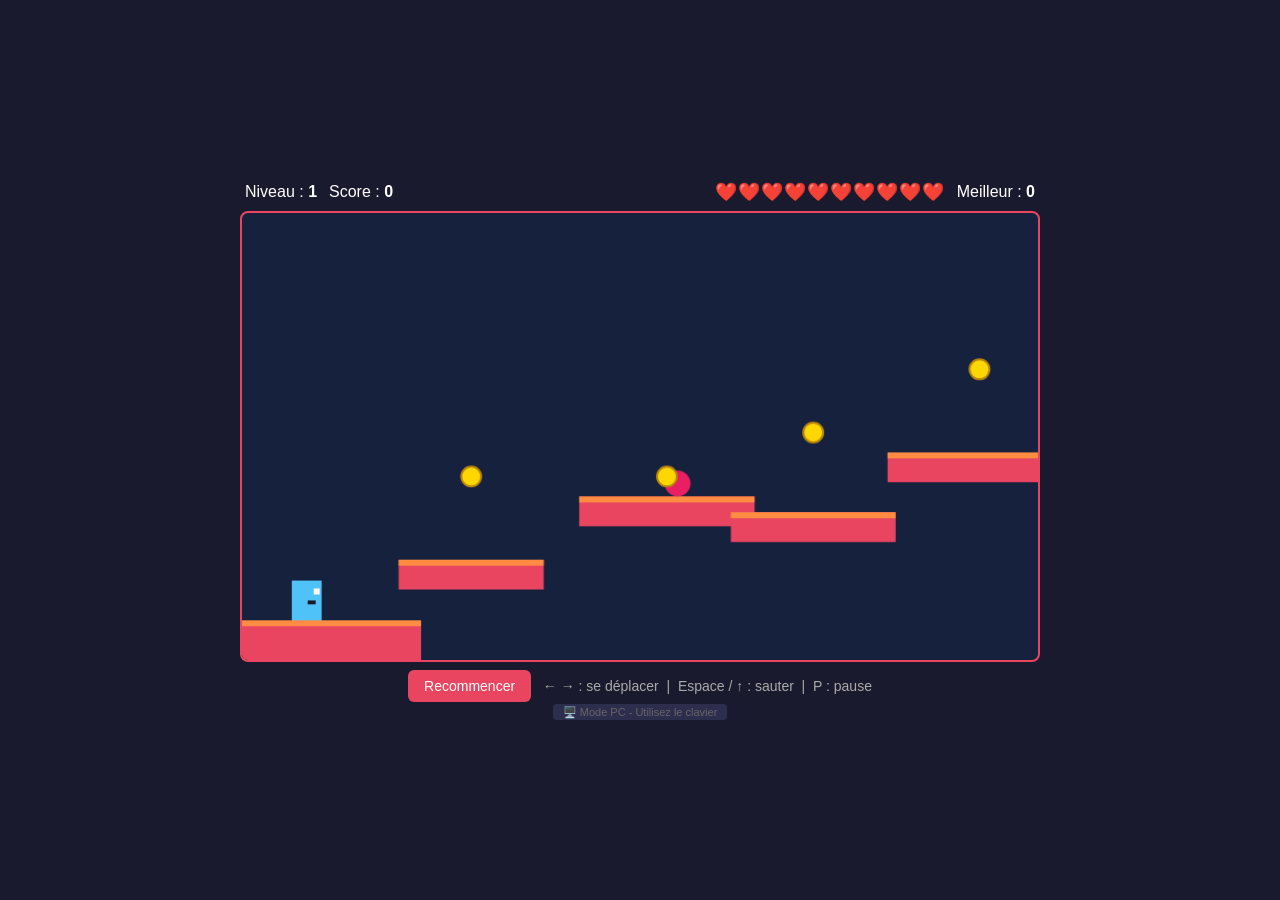
==== commit 6540e5af: "mis à jour" ====
--- a/index.html
+++ b/index.html
@@ -4,182 +4,7 @@
 <meta charset="UTF-8">
 <meta name="viewport" content="width=device-width, initial-scale=1.0, maximum-scale=1.0, user-scalable=no">
 <title>Jeu de Plateforme</title>
-<style>
-* { margin: 0; padding: 0; box-sizing: border-box; }
-  body {
-    background: #1a1a2e;
-    display: flex;
-    flex-direction: column;
-    align-items: center;
-    justify-content: center;
-    min-height: 100vh;
-    font-family: Arial, sans-serif;
-    touch-action: none;
-    user-select: none;
-    -webkit-user-select: none;
-    overflow: hidden;
-    padding: 10px;
-  }
-  #ui {
-    color: #fff;
-    font-size: 16px;
-    margin-bottom: 8px;
-    width: 100%;
-    max-width: 800px;
-    display: flex;
-    justify-content: space-between;
-    align-items: center;
-    padding: 0 5px;
-  }
-  #ui .grp { display: flex; align-items: center; gap: 12px; flex-wrap: wrap; }
-  #ui span { font-weight: bold; }
-  #lives { 
-    color: #ff5252; 
-    letter-spacing: 1px; 
-    font-size: 18px;
-    min-width: 120px;
-  }
-  canvas {
-    border: 2px solid #e94560;
-    border-radius: 8px;
-    background: #16213e;
-    width: 100%;
-    max-width: 800px;
-    height: auto;
-    touch-action: none;
-    display: block;
-  }
-  #controls {
-    width: 100%;
-    max-width: 800px;
-    display: none; /* Caché par défaut (mode PC) */
-    justify-content: space-between;
-    align-items: center;
-    padding: 10px 5px;
-    gap: 10px;
-    margin-top: 5px;
-    touch-action: none;
-  }
-  /* Affichage des contrôles tactiles UNIQUEMENT sur mobile */
-  @media (pointer: coarse) {
-    #controls {
-      display: flex !important;
-    }
-  }
-  /* Ou si l'écran est petit */
-  @media (max-width: 768px) {
-    #controls {
-      display: flex !important;
-    }
-  }
-  .ctrl-btn {
-    background: rgba(233, 69, 96, 0.6);
-    color: #fff;
-    border: 2px solid #e94560;
-    border-radius: 50%;
-    width: 70px;
-    height: 70px;
-    font-size: 30px;
-    display: flex;
-    align-items: center;
-    justify-content: center;
-    touch-action: none;
-    cursor: pointer;
-    transition: background 0.1s;
-    -webkit-tap-highlight-color: transparent;
-  }
-  .ctrl-btn:active, .ctrl-btn.active {
-    background: rgba(233, 69, 96, 0.9);
-    transform: scale(0.95);
-  }
-  .ctrl-btn.jump {
-    background: rgba(255, 215, 0, 0.6);
-    border-color: #ffd700;
-    width: 85px;
-    height: 85px;
-    font-size: 24px;
-  }
-  .ctrl-btn.jump:active, .ctrl-btn.jump.active {
-    background: rgba(255, 215, 0, 0.9);
-  }
-  .ctrl-group {
-    display: flex;
-    gap: 12px;
-    align-items: center;
-  }
-  .ctrl-btn.small {
-    width: 55px;
-    height: 55px;
-    font-size: 24px;
-  }
-  #info { 
-    color: #aaa; 
-    margin-top: 8px; 
-    font-size: 14px; 
-    text-align: center;
-    padding: 0 10px;
-    width: 100%;
-    max-width: 800px;
-  }
-  #info .btn {
-    background: #e94560;
-    color: #fff;
-    border: none;
-    padding: 8px 16px;
-    border-radius: 6px;
-    font-size: 14px;
-    cursor: pointer;
-    touch-action: manipulation;
-  }
-  #info .btn:hover { background: #ff6b81; }
-  #info .btn:active { transform: scale(0.95); }
-  
-  /* Ajustements pour les petits écrans */
-  @media (max-width: 500px) {
-    .ctrl-btn { width: 60px; height: 60px; font-size: 26px; }
-    .ctrl-btn.jump { width: 70px; height: 70px; font-size: 20px; }
-    .ctrl-btn.small { width: 48px; height: 48px; font-size: 20px; }
-    #ui { font-size: 14px; }
-    #lives { font-size: 16px; min-width: 100px; }
-    #info { font-size: 12px; }
-  }
-  
-  @media (max-width: 400px) {
-    .ctrl-btn { width: 50px; height: 50px; font-size: 20px; }
-    .ctrl-btn.jump { width: 60px; height: 60px; font-size: 18px; }
-    .ctrl-btn.small { width: 40px; height: 40px; font-size: 16px; }
-    #ui { font-size: 12px; }
-    #lives { font-size: 14px; min-width: 80px; }
-  }
-  
-  /* Mode paysage sur mobile */
-  @media (orientation: landscape) and (max-height: 500px) {
-    #controls { padding: 5px; }
-    .ctrl-btn { width: 55px; height: 55px; font-size: 24px; }
-    .ctrl-btn.jump { width: 65px; height: 65px; font-size: 20px; }
-    .ctrl-btn.small { width: 45px; height: 45px; font-size: 18px; }
-    #ui { font-size: 14px; }
-    #lives { font-size: 16px; min-width: 100px; }
-  }
-  
-  /* Indicateur de mode */
-  #mode-indicator {
-    color: #666;
-    font-size: 11px;
-    margin-top: 4px;
-    text-align: center;
-    width: 100%;
-    max-width: 800px;
-  }
-  #mode-indicator span { padding: 2px 10px; border-radius: 4px; }
-  #mode-indicator .pc-mode { background: #2d2d4e; }
-  #mode-indicator .mobile-mode { background: #4e2d3e; display: none; }
-  
-  @media (pointer: coarse), (max-width: 768px) {
-    #mode-indicator .pc-mode { display: none; }
-    #mode-indicator .mobile-mode { display: inline; }
-  }
-</style>
+<link rel="stylesheet" href="./assets/style.css">
 </head>
 <body>
   <div id="ui">
@@ -213,502 +38,6 @@
     <span class="pc-mode">🖥️ Mode PC - Utilisez le clavier</span>
     <span class="mobile-mode">📱 Mode Mobile - Utilisez les boutons tactiles</span>
   </div>
-
-<script>
-const canvas = document.getElementById('game');
-const ctx = canvas.getContext('2d');
-const scoreEl = document.getElementById('score');
-const bestEl = document.getElementById('best');
-const levelEl = document.getElementById('level');
-const livesEl = document.getElementById('lives');
-
-// Détection du mode
-const isMobile = window.matchMedia('(pointer: coarse)').matches || window.innerWidth <= 768;
-if (isMobile) {
-  document.getElementById('desktop-controls').style.display = 'none';
-  document.getElementById('mobile-controls').style.display = 'inline';
-} else {
-  document.getElementById('desktop-controls').style.display = 'inline';
-  document.getElementById('mobile-controls').style.display = 'none';
-}
-
-const W = canvas.width;
-const H = canvas.height;
-const keys = {};
-
-let paused = false;
-let score = 0;
-let best = parseInt(localStorage.getItem('platfBest') || '0');
-bestEl.textContent = best;
-
-const player = {
-  x: 50, y: 0, w: 30, h: 40,
-  vx: 0, vy: 0,
-  speed: 4.5,
-  jumpForce: -13,
-  gravity: 0.6,
-  onGround: false,
-  facing: 1
-};
-
-let currentLevel = 1;
-let lives = 10;
-let maxLives = 10;
-let invincible = false;
-let finished = false;
-let level = null;
-let camX = 0;
-let checkpoint = null;
-
-// === CONTROLES MOBILES ===
-let mobileKeys = { left: false, right: false, jump: false };
-
-function setupMobileControls() {
-  const btnLeft = document.getElementById('btn-left');
-  const btnRight = document.getElementById('btn-right');
-  const btnJump = document.getElementById('btn-jump');
-
-  function setupButton(btn, keyOn, keyOff) {
-    const start = (e) => {
-      e.preventDefault();
-      btn.classList.add('active');
-      mobileKeys[keyOn] = true;
-      if (keyOff) mobileKeys[keyOff] = false;
-    };
-    const end = (e) => {
-      e.preventDefault();
-      btn.classList.remove('active');
-      mobileKeys[keyOn] = false;
-    };
-    btn.addEventListener('touchstart', start, { passive: false });
-    btn.addEventListener('touchend', end, { passive: false });
-    btn.addEventListener('touchcancel', end, { passive: false });
-    btn.addEventListener('mousedown', start);
-    btn.addEventListener('mouseup', end);
-    btn.addEventListener('mouseleave', end);
-  }
-
-  setupButton(btnLeft, 'left', 'right');
-  setupButton(btnRight, 'right', 'left');
-  
-  btnJump.addEventListener('touchstart', (e) => {
-    e.preventDefault();
-    btnJump.classList.add('active');
-    mobileKeys.jump = true;
-  }, { passive: false });
-  btnJump.addEventListener('touchend', (e) => {
-    e.preventDefault();
-    btnJump.classList.remove('active');
-    mobileKeys.jump = false;
-  }, { passive: false });
-  btnJump.addEventListener('touchcancel', (e) => {
-    e.preventDefault();
-    btnJump.classList.remove('active');
-    mobileKeys.jump = false;
-  }, { passive: false });
-  btnJump.addEventListener('mousedown', () => {
-    btnJump.classList.add('active');
-    mobileKeys.jump = true;
-  });
-  btnJump.addEventListener('mouseup', () => {
-    btnJump.classList.remove('active');
-    mobileKeys.jump = false;
-  });
-  btnJump.addEventListener('mouseleave', () => {
-    btnJump.classList.remove('active');
-    mobileKeys.jump = false;
-  });
-}
-
-// Ne configurer les contrôles mobiles que si nécessaire
-if (isMobile) {
-  setupMobileControls();
-}
-
-// === FONCTIONS DU JEU ===
-
-function setCheckpoint() {
-  checkpoint = {
-    x: player.x,
-    y: player.y,
-    level: currentLevel
-  };
-}
-
-function respawnAtCheckpoint() {
-  if (checkpoint && checkpoint.level === currentLevel) {
-    player.x = checkpoint.x;
-    player.y = checkpoint.y;
-    player.vx = 0;
-    player.vy = 0;
-    player.onGround = false;
-    camX = Math.max(0, Math.min(player.x - W / 2 + player.w / 2, level.width - W));
-    showMessage('Retour au checkpoint', false);
-  } else {
-    respawn();
-  }
-}
-
-function makeLevel(n) {
-  const p = {
-    count: 12 + n * 2,
-    baseW: 150 - n * 6,
-    up: 55 + n * 3,
-    gap: 130 + n * 8
-  };
-
-  const platforms = [];
-  let x = 0, y = H - 40;
-  platforms.push({ x: 0, y: H - 40, w: 180, h: 40 });
-  for (let i = 1; i < p.count; i++) {
-    x += p.gap + Math.random() * 60;
-    y = Math.max(H - 320, y - (p.up + Math.random() * 10));
-    if (i % 3 === 0) y += 80;
-    platforms.push({ x: x, y: y, w: p.baseW + Math.random() * 60, h: 30 });
-  }
-
-  const last = platforms[platforms.length - 1];
-  const finish = { x: last.x + last.w, y: last.y - 90, w: 56, h: 90 };
-
-  const coins = [];
-  platforms.slice(1, -1).forEach(a => {
-    const b = platforms[platforms.indexOf(a) + 1];
-    const cx = a.x + a.w / 2;
-    const cy = (a.y < b.y ? a.y : b.y) - 30;
-    if (!coins.some(c => Math.abs(c.x - cx) < 40 && Math.abs(c.y - cy) < 30))
-      coins.push({ x: cx - 10, y: cy, w: 20, h: 20, taken: false, magnetY: a.y });
-  });
-
-  const traps = [];
-  if (n >= 2) {
-    const spikeSurfaces = platforms.filter((a, i) => i > 0 && i % 2 === 0 && n >= 2);
-    for (let i = 0; i < Math.min(spikeSurfaces.length, 2 + n); i++) {
-      const plat = spikeSurfaces[i];
-      if (plat) traps.push({ x: plat.x + plat.w / 2 - 25, y: plat.y - 14, w: 50, h: 14 });
-    }
-  }
-
-  const enemies = [];
-  const patrolPlats = platforms.slice(1);
-  for (let i = 0; i < Math.min(2 + n, patrolPlats.length); i++) {
-    const plat = patrolPlats[Math.floor((i * 3 + 1) % patrolPlats.length)];
-    enemies.push({
-      x: plat.x + plat.w / 2, y: plat.y - 26,
-      w: 26, h: 26,
-      dir: i % 2 === 0 ? 1 : -1,
-      speed: 1 + n * 0.2 + (i % 3) * 0.2,
-      minX: plat.x + 2, maxX: plat.x + plat.w - 26
-    });
-  }
-
-  return { platforms, traps, enemies, coins, finish, spawn: { x: 50, y: H - 40 - player.h }, width: finish.x + 100 };
-}
-
-function loadLevel(n) {
-  currentLevel = n;
-  level = makeLevel(n);
-  levelEl.textContent = currentLevel;
-  lives = maxLives;
-  updateLives();
-  checkpoint = null;
-  respawn();
-  finished = false;
-  invincible = true;
-  setTimeout(() => invincible = false, 1000);
-}
-
-function respawn() {
-  if (!level) return;
-  player.x = level.spawn.x;
-  player.y = level.spawn.y;
-  player.vx = 0;
-  player.vy = 0;
-  player.onGround = false;
-  if (level.coins) level.coins.forEach(c => c.taken = false);
-  camX = 0;
-  updateLives();
-}
-
-function updateLives() {
-  let hearts = '';
-  for (let i = 0; i < maxLives; i++) {
-    hearts += i < lives ? '❤️' : '🖤';
-  }
-  livesEl.innerHTML = hearts;
-}
-
-function looseLife() {
-  if (invincible) return;
-  lives--;
-  updateLives();
-  if (lives <= 0) {
-    gameOver();
-  } else {
-    invincible = true;
-    setTimeout(() => invincible = false, 1500);
-    if (checkpoint && checkpoint.level === currentLevel) {
-      respawnAtCheckpoint();
-    } else {
-      respawn();
-    }
-  }
-}
-
-function gameOver() {
-  paused = true;
-  showMessage('💀 Game Over ! Score : ' + score, true);
-  setTimeout(() => {
-    lives = maxLives;
-    score = 0;
-    scoreEl.textContent = 0;
-    checkpoint = null;
-    loadLevel(1);
-    paused = false;
-  }, 2000);
-}
-
-function showMessage(txt, big) {
-  const existing = document.querySelector('[data-msg]');
-  if (existing) existing.remove();
-  
-  const msg = document.createElement('div');
-  msg.dataset.msg = '1';
-  msg.style.cssText = 'position:fixed;top:50%;left:50%;transform:translate(-50%,-50%);color:#ffd700;font-size:'+ (big?40:28) +'px;background:rgba(0,0,0,.85);padding:20px 40px;border-radius:10px;z-index:10;text-align:center;pointer-events:none;';
-  msg.textContent = txt;
-  document.body.appendChild(msg);
-  msg.dataset.auto = '1';
-  setTimeout(() => { if (msg.dataset.auto) msg.remove(); }, big ? 2000 : 1600);
-  return msg;
-}
-
-function rectsCollide(a, b) {
-  return a.x < b.x + b.w && a.x + a.w > b.x && a.y < b.y + b.h && a.y + a.h > b.y;
-}
-
-function addScore(v) {
-  score += v;
-  scoreEl.textContent = score;
-  if (score > best) { best = score; localStorage.setItem('platfBest', best); bestEl.textContent = best; }
-}
-
-function update() {
-  if (paused || !level) return;
-
-  // === GESTION DES TOUCHES (clavier + mobile) ===
-  let left = keys['ArrowLeft'] || keys['a'] || mobileKeys.left;
-  let right = keys['ArrowRight'] || keys['d'] || mobileKeys.right;
-  let jump = keys[' '] || keys['ArrowUp'] || keys['w'] || mobileKeys.jump;
-
-  player.vx = 0;
-  if (left) player.vx = -player.speed;
-  if (right) player.vx = player.speed;
-  if (player.vx !== 0) player.facing = player.vx > 0 ? 1 : -1;
-
-  if (jump && player.onGround) {
-    player.vy = player.jumpForce;
-    player.onGround = false;
-  }
-
-  player.vy += player.gravity;
-  player.x += player.vx;
-  player.y += player.vy;
-
-  player.onGround = false;
-  for (const p of level.platforms) {
-    if (rectsCollide(player, p)) {
-      if (player.vy > 0 && player.y + player.h - p.y < 15) {
-        player.y = p.y - player.h;
-        player.vy = 0;
-        player.onGround = true;
-        if (p.x > 100) {
-          setCheckpoint();
-        }
-      } else if (player.vy < 0 && p.y + p.h - player.y < 15) {
-        player.y = p.y + p.h;
-        player.vy = 0;
-      } else if (player.x + player.w - p.x < 15) {
-        player.x = p.x - player.w;
-      } else if (p.x + p.w - player.x < 15) {
-        player.x = p.x + p.w;
-      }
-    }
-  }
-
-  if (player.y > H) looseLife();
-
-  for (const e of level.enemies) {
-    e.x += e.dir * e.speed;
-    if (e.x < e.minX) { e.x = e.minX; e.dir = 1; }
-    if (e.x + e.w > e.maxX) { e.x = e.maxX - e.w; e.dir = -1; }
-    if (rectsCollide(player, e)) looseLife();
-  }
-
-  for (const t of level.traps) {
-    if (rectsCollide(player, t)) looseLife();
-  }
-
-  for (const c of level.coins) {
-    if (!c.taken && rectsCollide(player, c)) {
-      c.taken = true;
-      addScore(10);
-    }
-  }
-
-  if (!finished && rectsCollide(player, level.finish)) {
-    finished = true;
-    addScore(50 + currentLevel * 25);
-    showMessage('🎉 Niveau ' + currentLevel + ' terminé !', false);
-    setTimeout(() => loadLevel(currentLevel + 1), 1600);
-  }
-
-  camX = Math.max(0, Math.min(player.x - W / 2 + player.w / 2, level.width - W));
-}
-
-function draw() {
-  ctx.clearRect(0, 0, W, H);
-  if (!level) return;
-
-  ctx.save();
-  ctx.translate(-camX, 0);
-
-  for (const p of level.platforms) {
-    ctx.fillStyle = '#e94560';
-    ctx.fillRect(p.x, p.y, p.w, p.h);
-    ctx.fillStyle = '#ff8c42';
-    ctx.fillRect(p.x, p.y, p.w, 6);
-  }
-
-  for (const t of level.traps) {
-    ctx.fillStyle = '#9e9e9e';
-    ctx.beginPath();
-    ctx.moveTo(t.x, t.y + t.h);
-    for (let i = 0; i <= 4; i++) {
-      ctx.lineTo(t.x + i * 10 + 5, t.y);
-      ctx.lineTo(t.x + (i + 1) * 10, t.y + t.h);
-    }
-    ctx.fill();
-  }
-
-  for (const e of level.enemies) {
-    ctx.fillStyle = '#e91e63';
-    ctx.beginPath();
-    ctx.arc(e.x + e.w / 2, e.y + e.h / 2, e.w / 2, 0, Math.PI * 2);
-    ctx.fill();
-    ctx.fillStyle = '#fff';
-    ctx.fillRect(e.dir > 0 ? e.x + e.w - 10 : e.x + 4, e.y + 7, 6, 6);
-  }
-
-  for (const c of level.coins) {
-    if (c.taken) continue;
-    ctx.fillStyle = '#ffd700';
-    ctx.beginPath();
-    ctx.arc(c.x + c.w / 2, c.y + c.h / 2, c.w / 2, 0, Math.PI * 2);
-    ctx.fill();
-    ctx.strokeStyle = '#b8860b';
-    ctx.lineWidth = 2;
-    ctx.stroke();
-  }
-
-  const f = level.finish;
-  ctx.fillStyle = 'rgba(255,215,0,0.15)';
-  ctx.beginPath();
-  ctx.arc(f.x + f.w / 2, f.y + f.h / 2, 34, 0, Math.PI * 2);
-  ctx.fill();
-  ctx.fillStyle = '#6d4c41';
-  ctx.fillRect(f.x - 6, f.y - 6, f.w + 12, f.h + 6);
-  ctx.fillStyle = '#8d6e63';
-  ctx.fillRect(f.x, f.y, f.w, f.h);
-  ctx.fillStyle = '#5d4037';
-  ctx.fillRect(f.x + f.w / 2 - 2, f.y, 4, f.h);
-  ctx.fillRect(f.x + 4, f.y, 3, f.h);
-  ctx.fillRect(f.x + f.w - 7, f.y, 3, f.h);
-  ctx.fillStyle = '#ffd835';
-  ctx.beginPath();
-  ctx.arc(f.x + f.w - 12, f.y + f.h / 2, 4, 0, Math.PI * 2);
-  ctx.fill();
-  ctx.fillStyle = 'rgba(255,240,150,0.9)';
-  ctx.fillRect(f.x + 8, f.y - f.h + f.h - 8 + 6, f.w - 16, 4);
-
-  if (!(invincible && Math.floor(Date.now() / 100) % 2 === 0)) {
-    ctx.fillStyle = '#4fc3f7';
-    ctx.fillRect(player.x, player.y, player.w, player.h);
-    ctx.fillStyle = '#fff';
-    ctx.fillRect(player.facing > 0 ? player.x + player.w - 8 : player.x, player.y + 8, 6, 6);
-    ctx.fillStyle = '#1a1a2e';
-    ctx.fillRect(player.facing > 0 ? player.x + player.w - 14 : player.x + 8, player.y + 20, 8, 4);
-  }
-
-  if (checkpoint && checkpoint.level === currentLevel) {
-    const cx = checkpoint.x;
-    const cy = checkpoint.y - 50;
-    ctx.fillStyle = '#ff6b35';
-    ctx.fillRect(cx + 12, cy + 20, 4, 20);
-    ctx.beginPath();
-    ctx.moveTo(cx + 16, cy + 20);
-    ctx.lineTo(cx + 38, cy + 30);
-    ctx.lineTo(cx + 16, cy + 40);
-    ctx.closePath();
-    ctx.fill();
-    ctx.fillStyle = '#ffd700';
-    ctx.beginPath();
-    ctx.arc(cx + 14, cy + 40, 6, 0, Math.PI * 2);
-    ctx.fill();
-  }
-
-  ctx.restore();
-}
-
-function loop() {
-  update();
-  draw();
-  requestAnimationFrame(loop);
-}
-
-// === ÉVÉNEMENTS CLAVIER (toujours actifs) ===
-window.addEventListener('keydown', e => {
-  keys[e.key] = true;
-  if (e.key === 'p' || e.key === 'P') paused = !paused;
-  if ([' ', 'ArrowUp', 'ArrowDown', 'ArrowLeft', 'ArrowRight'].includes(e.key)) e.preventDefault();
-});
-window.addEventListener('keyup', e => keys[e.key] = false);
-
-// === BOUTON RECOMMENCER ===
-document.getElementById('restart').addEventListener('click', () => {
-  lives = maxLives;
-  score = 0;
-  scoreEl.textContent = 0;
-  checkpoint = null;
-  loadLevel(1);
-  paused = false;
-});
-
-// === EMPÊCHER LE SCROLL SUR LES TOUCHES ===
-document.addEventListener('touchmove', (e) => {
-  if (e.target.closest('#controls, canvas')) e.preventDefault();
-}, { passive: false });
-
-// === DÉTECTION DES CHANGEMENTS D'ORIENTATION ===
-window.addEventListener('resize', () => {
-  const nowMobile = window.innerWidth <= 768;
-  const desktopControls = document.getElementById('desktop-controls');
-  const mobileControls = document.getElementById('mobile-controls');
-  const controls = document.getElementById('controls');
-  
-  if (nowMobile) {
-    desktopControls.style.display = 'none';
-    mobileControls.style.display = 'inline';
-    controls.style.display = 'flex';
-  } else {
-    desktopControls.style.display = 'inline';
-    mobileControls.style.display = 'none';
-    controls.style.display = 'none';
-  }
-});
-
-// === DÉMARRAGE ===
-updateLives();
-loadLevel(1);
-loop();
-</script>
+<script src="./assets/game.js"></script>
 </body>
 </html>
--- a/assets/style.css
+++ b/assets/style.css
@@ -0,0 +1,174 @@
+* { margin: 0; padding: 0; box-sizing: border-box; }
+  body {
+    background: #1a1a2e;
+    display: flex;
+    flex-direction: column;
+    align-items: center;
+    justify-content: center;
+    min-height: 100vh;
+    font-family: Arial, sans-serif;
+    touch-action: none;
+    user-select: none;
+    -webkit-user-select: none;
+    overflow: hidden;
+    padding: 10px;
+  }
+  #ui {
+    color: #fff;
+    font-size: 16px;
+    margin-bottom: 8px;
+    width: 100%;
+    max-width: 800px;
+    display: flex;
+    justify-content: space-between;
+    align-items: center;
+    padding: 0 5px;
+  }
+  #ui .grp { display: flex; align-items: center; gap: 12px; flex-wrap: wrap; }
+  #ui span { font-weight: bold; }
+  #lives { 
+    color: #ff5252; 
+    letter-spacing: 1px; 
+    font-size: 18px;
+    min-width: 120px;
+  }
+  canvas {
+    border: 2px solid #e94560;
+    border-radius: 8px;
+    background: #16213e;
+    width: 100%;
+    max-width: 800px;
+    height: auto;
+    touch-action: none;
+    display: block;
+  }
+  #controls {
+    width: 100%;
+    max-width: 800px;
+    display: none; /* Caché par défaut (mode PC) */
+    justify-content: space-between;
+    align-items: center;
+    padding: 10px 5px;
+    gap: 10px;
+    margin-top: 5px;
+    touch-action: none;
+  }
+  /* Affichage des contrôles tactiles UNIQUEMENT sur mobile */
+  @media (pointer: coarse) {
+    #controls {
+      display: flex !important;
+    }
+  }
+  /* Ou si l'écran est petit */
+  @media (max-width: 768px) {
+    #controls {
+      display: flex !important;
+    }
+  }
+  .ctrl-btn {
+    background: rgba(233, 69, 96, 0.6);
+    color: #fff;
+    border: 2px solid #e94560;
+    border-radius: 50%;
+    width: 70px;
+    height: 70px;
+    font-size: 30px;
+    display: flex;
+    align-items: center;
+    justify-content: center;
+    touch-action: none;
+    cursor: pointer;
+    transition: background 0.1s;
+    -webkit-tap-highlight-color: transparent;
+  }
+  .ctrl-btn:active, .ctrl-btn.active {
+    background: rgba(233, 69, 96, 0.9);
+    transform: scale(0.95);
+  }
+  .ctrl-btn.jump {
+    background: rgba(255, 215, 0, 0.6);
+    border-color: #ffd700;
+    width: 85px;
+    height: 85px;
+    font-size: 24px;
+  }
+  .ctrl-btn.jump:active, .ctrl-btn.jump.active {
+    background: rgba(255, 215, 0, 0.9);
+  }
+  .ctrl-group {
+    display: flex;
+    gap: 12px;
+    align-items: center;
+  }
+  .ctrl-btn.small {
+    width: 55px;
+    height: 55px;
+    font-size: 24px;
+  }
+  #info { 
+    color: #aaa; 
+    margin-top: 8px; 
+    font-size: 14px; 
+    text-align: center;
+    padding: 0 10px;
+    width: 100%;
+    max-width: 800px;
+  }
+  #info .btn {
+    background: #e94560;
+    color: #fff;
+    border: none;
+    padding: 8px 16px;
+    border-radius: 6px;
+    font-size: 14px;
+    cursor: pointer;
+    touch-action: manipulation;
+  }
+  #info .btn:hover { background: #ff6b81; }
+  #info .btn:active { transform: scale(0.95); }
+  
+  /* Ajustements pour les petits écrans */
+  @media (max-width: 500px) {
+    .ctrl-btn { width: 60px; height: 60px; font-size: 26px; }
+    .ctrl-btn.jump { width: 70px; height: 70px; font-size: 20px; }
+    .ctrl-btn.small { width: 48px; height: 48px; font-size: 20px; }
+    #ui { font-size: 14px; }
+    #lives { font-size: 16px; min-width: 100px; }
+    #info { font-size: 12px; }
+  }
+  
+  @media (max-width: 400px) {
+    .ctrl-btn { width: 50px; height: 50px; font-size: 20px; }
+    .ctrl-btn.jump { width: 60px; height: 60px; font-size: 18px; }
+    .ctrl-btn.small { width: 40px; height: 40px; font-size: 16px; }
+    #ui { font-size: 12px; }
+    #lives { font-size: 14px; min-width: 80px; }
+  }
+  
+  /* Mode paysage sur mobile */
+  @media (orientation: landscape) and (max-height: 500px) {
+    #controls { padding: 5px; }
+    .ctrl-btn { width: 55px; height: 55px; font-size: 24px; }
+    .ctrl-btn.jump { width: 65px; height: 65px; font-size: 20px; }
+    .ctrl-btn.small { width: 45px; height: 45px; font-size: 18px; }
+    #ui { font-size: 14px; }
+    #lives { font-size: 16px; min-width: 100px; }
+  }
+  
+  /* Indicateur de mode */
+  #mode-indicator {
+    color: #666;
+    font-size: 11px;
+    margin-top: 4px;
+    text-align: center;
+    width: 100%;
+    max-width: 800px;
+  }
+  #mode-indicator span { padding: 2px 10px; border-radius: 4px; }
+  #mode-indicator .pc-mode { background: #2d2d4e; }
+  #mode-indicator .mobile-mode { background: #4e2d3e; display: none; }
+  
+  @media (pointer: coarse), (max-width: 768px) {
+    #mode-indicator .pc-mode { display: none; }
+    #mode-indicator .mobile-mode { display: inline; }
+  }
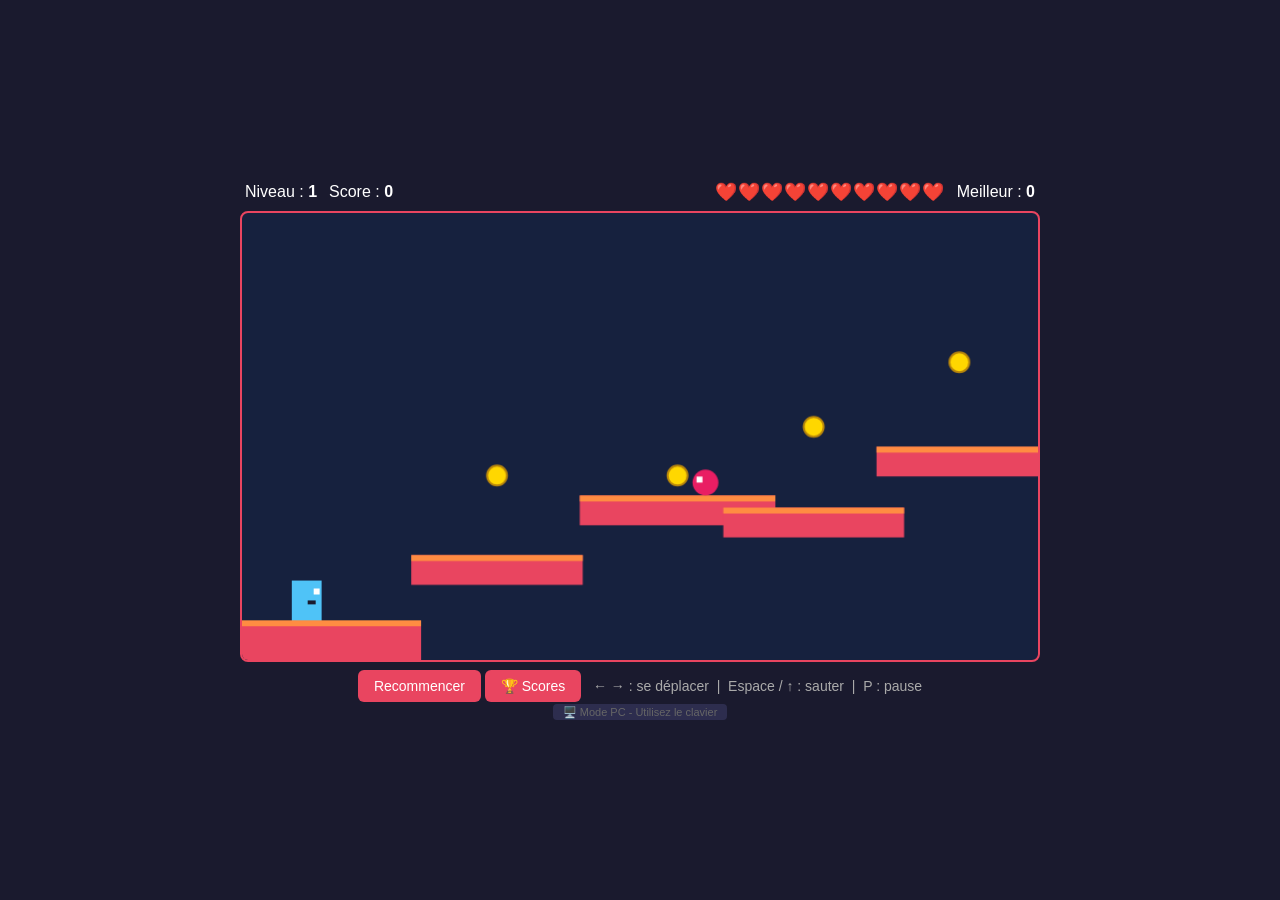
==== commit 94d29740: "mise à jour" ====
--- a/index.html
+++ b/index.html
@@ -26,6 +26,7 @@
   
   <div id="info">
     <button class="btn" id="restart">Recommencer</button>
+    <a class="btn" href="/includes/score.html">🏆 Scores</a>
     <span id="desktop-controls">
       &nbsp; &larr; &rarr; : se déplacer &nbsp;|&nbsp; Espace / &uarr; : sauter &nbsp;|&nbsp; P : pause
     </span>
--- a/assets/style.css
+++ b/assets/style.css
@@ -124,6 +124,7 @@
     cursor: pointer;
     touch-action: manipulation;
   }
+  #info a.btn { display: inline-block; text-decoration: none; }
   #info .btn:hover { background: #ff6b81; }
   #info .btn:active { transform: scale(0.95); }
   
